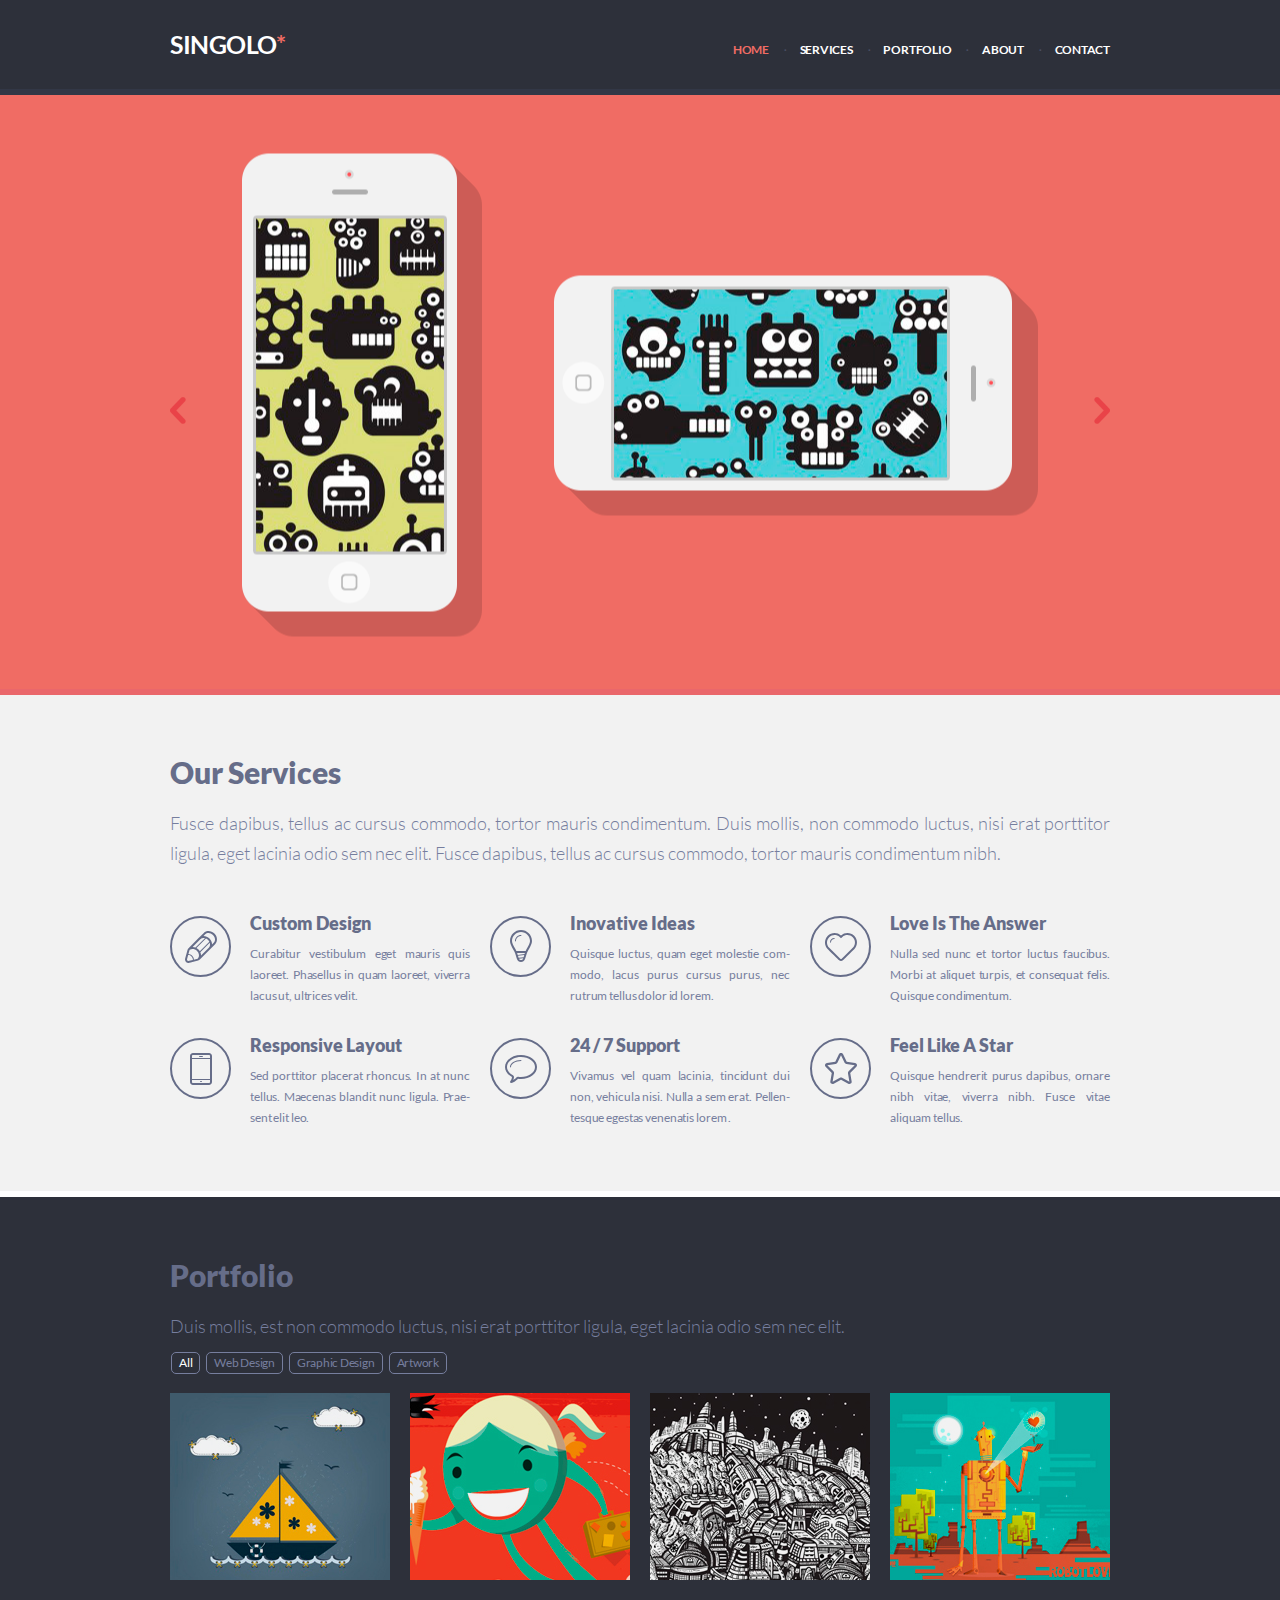
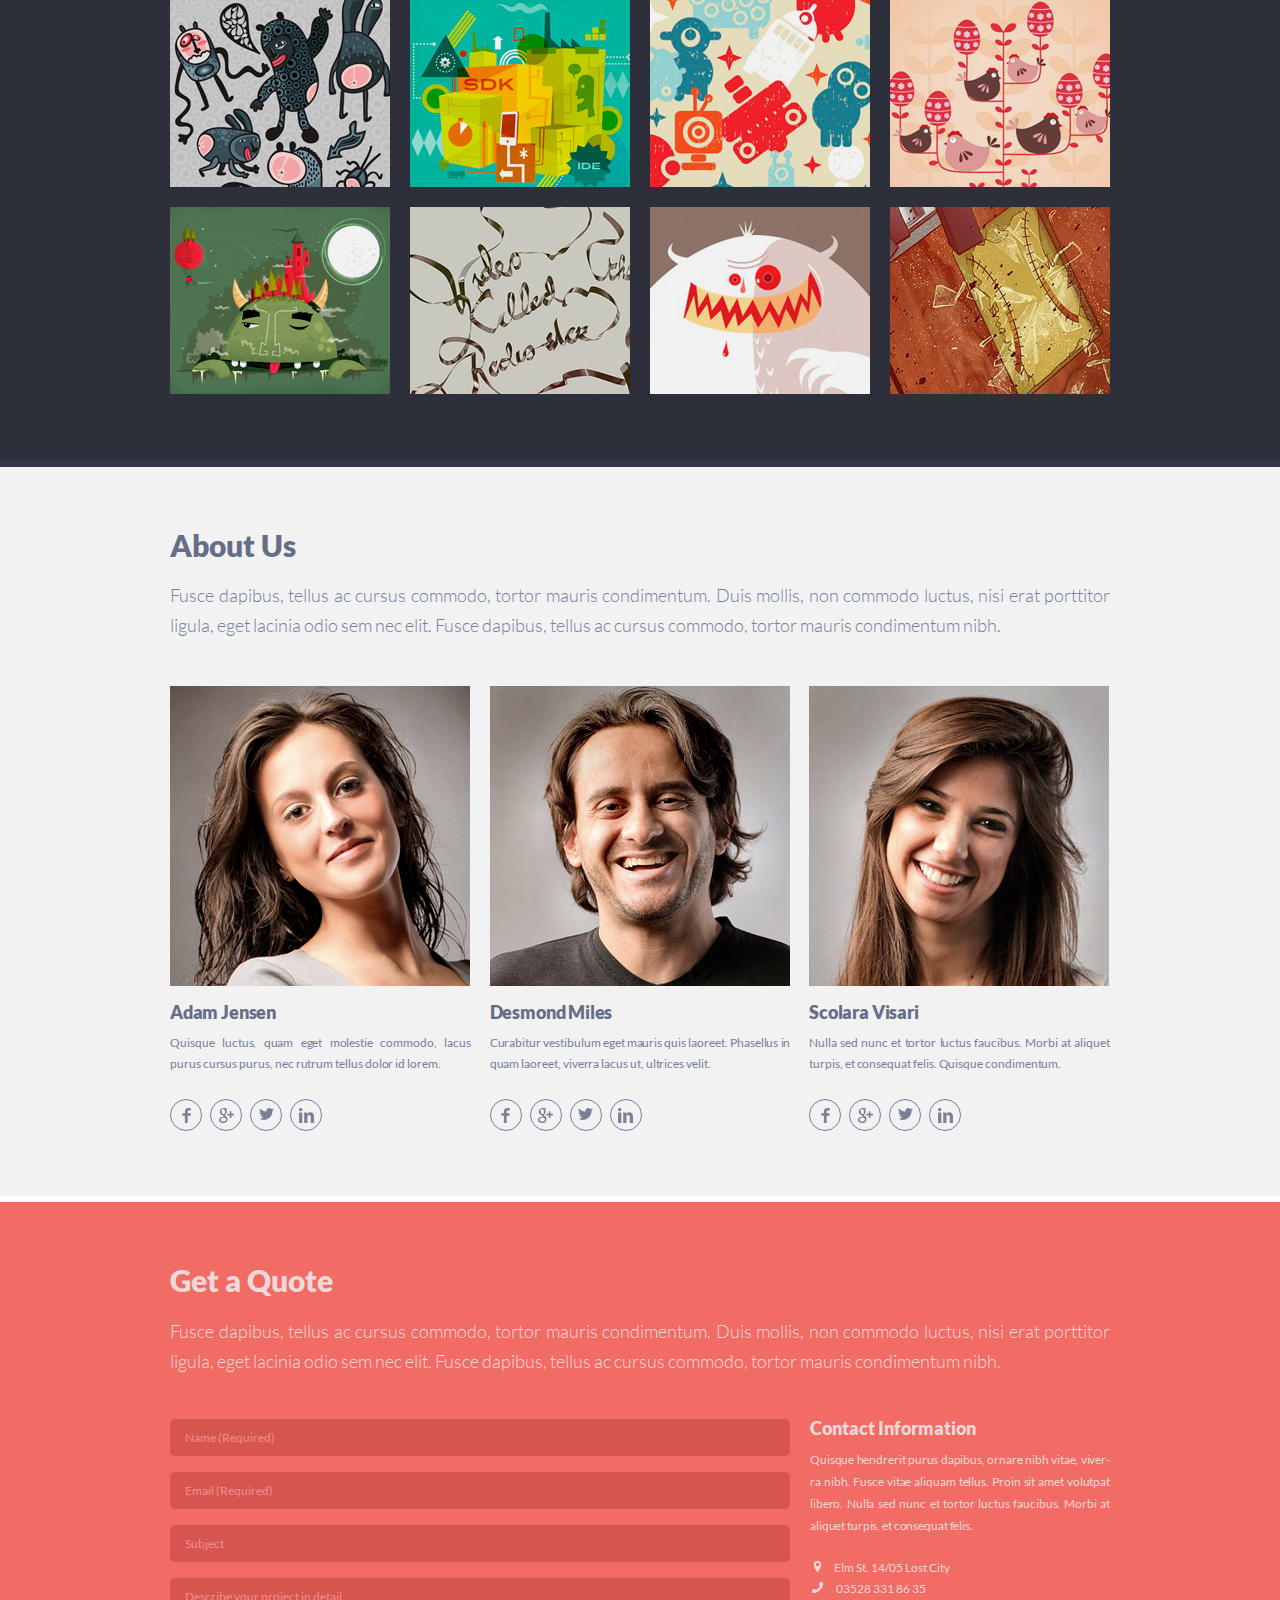
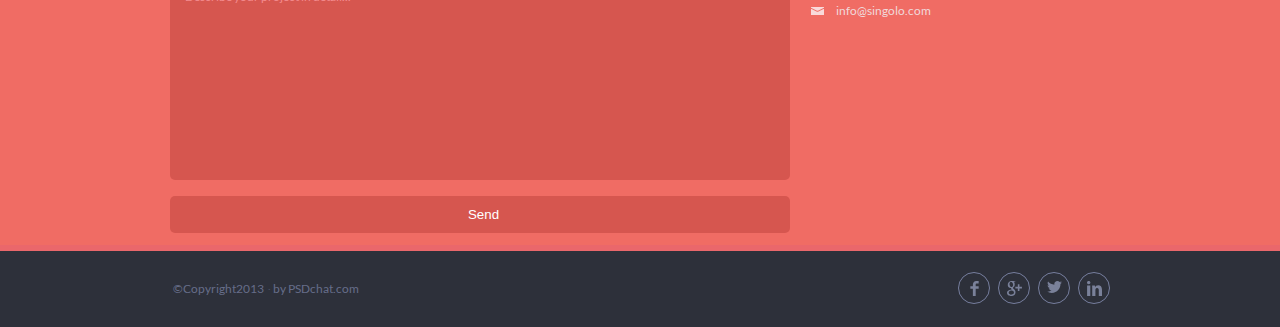
==== index.html @ adb9496b "feat:active phone screen" ====
<!DOCTYPE html>
<html lang="en">
<head>
    <meta charset="UTF-8">
    <meta name="viewport" content="width=device-width, initial-scale=1.0">
    <link rel="stylesheet" href="style.css">
    <title>Singolo</title>
</head>
<body>

    <!-- singolo1 -->

    <header class="header">
        <div class="wrapper header__wrapper">
            <h1 class="logo">
                singolo<span>*</span>
            </h1>
            <nav class="header__navigation">
                <ul class="navigation">
                    <li class="navigation__item active"><a href="#home">home</a></li>
                    <li class="navigation__item"><a href="#services">services</a></li>
                    <li class="navigation__item"><a href="#portfolio">portfolio</a></li>
                    <li class="navigation__item"><a href="#about">about</a></li>
                    <li class="navigation__item" ><a href="#contact">contact</a></li>
                </ul>
            </nav>
        </div>
    </header>
    <main class="main">
        
        <section class="slider background-1" id="home">
            <div class="wrapper-slider">
            <div class="carousel">
                <div class="items-container">
                  <div class="item active">
                    <div class="description slide-1">
                        <img class="project-image vertical-on" src="assets/image/slider/iPhone-vertical.png" alt="iphone-vertical">
                        <img class="project-image vertical-off" src="assets/image/slider/iPhone-vertical-off.png" alt="iphone-vertical-off">
                        <img class="project-image horizontal-on" src="assets/image/slider/iPhone-horizontal.png" alt="iphone-horizontal">
                        <img class="project-image horizontal-off" src="assets/image/slider/iPhone-horizontal-off.png" alt="iphone-horizontal-off">
                    </div>
                  </div>
                  
                  <div class="item">
                    <div class="description slide-2">
                        <img src="assets/image/slider-DOM/phone-vertical-left.png" alt="iphone-left">  
                        <img src="assets/image/slider-DOM/phone-vertical-central.png" alt="iphone-central">
                        <img src="assets/image/slider-DOM/phone-vertical-right.png" alt="iphone-right">
                    </div>
                  </div>
                  
                </div>
                
                <div class="control left">
                  <div class="arrow left">
                      <img src="assets/image/slider/left.png" alt="to-left">
                  </div>
                </div>
                <div class="control right">
                  <div class="arrow right">
                    <img src="assets/image/slider/right.png" alt="to-right">
                  </div>
                </div>
              </div>
            </div>

        </section>
        <section class="our-services" id="services">
            <div class="wrapper">
                <h2 class="our-services__title">Our Services</h2>
                <p class="our-services__text">
                    Fusce dapibus, tellus ac cursus commodo, tortor mauris condimentum. 
                    Duis mollis, non commodo luctus, nisi erat porttitor ligula, eget lacinia odio sem nec elit. 
                    Fusce dapibus, tellus ac cursus commodo, tortor mauris condimentum nibh.
                </p>
                <ul class="advantages">
                    <li class="advantages__item">
                        <div class="advantages__wrapper-inner">
                            <div class="advantages__image">
                                <img src="assets/image/advantages/pen.svg" alt="pen">
                            </div>
                            <div class="advantages__description">
                                <h4 class="advantages__subtitle">Custom Design</h4>
                                <p class="advantages__text">Curabitur vestibulum eget mauris quis laoreet. Phasellus in quam laoreet, viverra lacus ut, ultrices velit.</p>
                            </div>
                        </div>
                    </li>
                    <li class="advantages__item">
                        <div class="advantages__wrapper-inner">
                            <div class="advantages__image">
                                <img src="assets/image/advantages/lightbulb.svg" alt="lightbulb">
                            </div>
                            <div class="advantages__description">
                                <h4 class="advantages__subtitle">Inovative Ideas</h4>
                                <p class="advantages__text">Quisque luctus, quam eget molestie com-modo, lacus purus cursus purus, nec rutrum tellus dolor id lorem.</p>
                            </div>
                        </div>
                    </li>
                    <li class="advantages__item">
                        <div class="advantages__wrapper-inner">
                            <div class="advantages__image">
                                <img src="assets/image/advantages/heart.svg" alt="heart">
                            </div>
                            <div class="advantages__description">
                                <h4 class="advantages__subtitle">Love Is The Answer</h4>
                                <p class="advantages__text">Nulla sed nunc et tortor luctus faucibus. Morbi at aliquet turpis, et consequat felis. Quisque condimentum.</p>
                            </div>
                        </div>
                    </li>
                    <li class="advantages__item">
                        <div class="advantages__wrapper-inner">
                            <div class="advantages__image">
                                <img src="assets/image/advantages/phone.svg" alt="phone">
                            </div>
                            <div class="advantages__description">
                                <h4 class="advantages__subtitle">Responsive Layout</h4>
                                <p class="advantages__text">Sed porttitor placerat rhoncus. In at nunc tellus. Maecenas blandit nunc ligula. Prae-sent elit leo.</p>
                            </div>
                        </div>
                    </li>
                    <li class="advantages__item">
                        <div class="advantages__wrapper-inner">
                            <div class="advantages__image">
                                <img src="assets/image/advantages/support.svg" alt="support">
                            </div>
                            <div class="advantages__description">
                                <h4 class="advantages__subtitle">24 / 7 Support</h4>
                                <p class="advantages__text">Vivamus vel quam lacinia, tincidunt dui non, vehicula nisi. Nulla a sem erat. Pellen-tesque egestas venenatis lorem .</p>
                            </div>
                        </div>
                    </li>
                    <li class="advantages__item">
                        <div class="advantages__wrapper-inner">
                            <div class="advantages__image">
                                <img src="assets/image/advantages/star.svg" alt="star">
                            </div>
                            <div class="advantages__description">
                                <h4 class="advantages__subtitle">Feel Like A Star</h4>
                                <p class="advantages__text">Quisque hendrerit purus dapibus, ornare nibh vitae, viverra nibh. Fusce vitae aliquam tellus.</p>
                            </div>
                        </div>
                    </li>
                </ul>
            </div>
        </section>

<!-- singolo2 -->

        <section class="portfolio" id="portfolio">
            <div class="wrapper">
                <h2 class="portfolio__title">Portfolio</h2>
                <p class="portfolio__text">Duis mollis, est non commodo luctus, nisi erat porttitor ligula, eget lacinia odio sem nec elit.</p>
                <div class="portfolio__tags">
                    <button class="tag tag__selected">All</button>
                    <button class="tag tag__bordered">Web Design</button>
                    <button class="tag tag__bordered">Graphic Design</button>
                    <button class="tag tag__bordered">Artwork</button>
                </div>
                <ul class="portfolio__list 1">
                    <li class="portfolio__item">
                        <img src="assets/image/portfolio/picture-1.jpg" alt="portfolio-picture-1">
                    </li>
                    <li class="portfolio__item">
                        <img src="assets/image/portfolio/picture-2.jpg" alt="portfolio-picture-2">
                    </li>
                    <li class="portfolio__item">
                        <img src="assets/image/portfolio/picture-3.jpg" alt="portfolio-picture-3">
                    </li>
                    <li class="portfolio__item">
                        <img src="assets/image/portfolio/picture-4.jpg" alt="portfolio-picture-4">
                    </li>
                    <li class="portfolio__item">
                        <img src="assets/image/portfolio/picture-5.jpg" alt="portfolio-picture-5">
                    </li>
                    <li class="portfolio__item">
                        <img src="assets/image/portfolio/picture-6.jpg" alt="portfolio-picture-6">
                    </li>
                    <li class="portfolio__item">
                        <img src="assets/image/portfolio/picture-7.jpg" alt="portfolio-picture-7">
                    </li>
                    <li class="portfolio__item">
                        <img src="assets/image/portfolio/picture-8.jpg" alt="portfolio-picture-8">
                    </li>
                    <li class="portfolio__item">
                        <img src="assets/image/portfolio/picture-9.jpg" alt="portfolio-picture-9">
                    </li>
                    <li class="portfolio__item">
                        <img src="assets/image/portfolio/picture-10.jpg" alt="portfolio-picture-10">
                    </li>
                    <li class="portfolio__item">
                        <img src="assets/image/portfolio/picture-11.jpg" alt="portfolio-picture-11">
                    </li>
                    <li class="portfolio__item">
                        <img src="assets/image/portfolio/picture-12.jpg" alt="portfolio-picture-12">
                    </li>
                </ul>
            </div>
        </section>
        <section class="about-us" id="about">
            <div class="wrapper">
                <h2 class="about-us__title">About Us</h2>
                <p class="about-us__text">
                    Fusce dapibus, tellus ac cursus commodo, tortor mauris condimentum. 
                    Duis mollis, non commodo luctus, nisi erat porttitor ligula, eget lacinia odio sem nec elit. 
                    Fusce dapibus, tellus ac cursus commodo, tortor mauris condimentum nibh.
                </p>
                <ul class="employee-list">
                    <li class="employee">
                        <img src="assets/image/about-us/team-1.jpg" alt="employee-avatar">
                        <h4 class="employee__name">Adam Jensen</h4>
                        <p class="employee__description">Quisque luctus, quam eget molestie commodo, lacus purus cursus purus, nec rutrum tellus dolor id lorem.</p>
                        <div class="employee__link">
                            <div class="circle">
                                <a href="https://www.facebook.com/" class="link" target="_blank">
                                    <img src="assets/image/about-us/facebook.svg" alt="facebook">
                                </a>
                            </div>
                            <div class="circle">
                                <a href="https://accounts.google.com/" class="link" target="blank">
                                    <img src="assets/image/about-us/google-plus.svg" alt="google">
                                </a>
                            </div>
                            <div class="circle">
                                <a href="https://twitter.com/" class="link" target="_blank">
                                    <img src="assets/image/about-us/twitter.svg" alt="twitter">
                                </a>
                            </div>
                            <div class="circle">
                                <a href="https://ru.linkedin.com/" class="link" target="_blank">
                                    <img src="assets/image/about-us/linkedin.svg" alt="linkedin">
                                </a>
                            </div>
                        </div>
                    </li>
                    <li class="employee">
                        <img src="assets/image/about-us/team-2.jpg" alt="employee-avatar">
                        <h4 class="employee__name">Desmond Miles</h4>
                        <p class="employee__description">Curabitur vestibulum eget mauris quis laoreet. Phasellus in quam laoreet, viverra lacus ut, ultrices velit.</p>
                        <div class="employee__link">
                            <div class="circle">
                                <a href="https://www.facebook.com/" class="link" target="_blank">
                                    <img src="assets/image/about-us/facebook.svg" alt="facebook">
                                </a>
                            </div>
                            <div class="circle">
                                <a href="https://accounts.google.com/" class="link" target="blank">
                                    <img src="assets/image/about-us/google-plus.svg" alt="google">
                                </a>
                            </div>
                            <div class="circle">
                                <a href="https://twitter.com/" class="link" target="_blank">
                                    <img src="assets/image/about-us/twitter.svg" alt="twitter">
                                </a>
                            </div>
                            <div class="circle">
                                <a href="https://ru.linkedin.com/" class="link" target="_blank">
                                    <img src="assets/image/about-us/linkedin.svg" alt="linkedin">
                                </a>
                            </div>
                        </div>
                    </li>
                    <li class="employee">
                        <img src="assets/image/about-us/team-3.jpg" alt="employee-avatar">
                        <h4 class="employee__name">Scolara Visari</h4>
                        <p class="employee__description">Nulla sed nunc et tortor luctus faucibus. Morbi at aliquet turpis, et consequat felis. Quisque condimentum.</p>
                        <div class="employee__link">
                            <div class="circle">
                                <a href="https://www.facebook.com/" class="link" target="_blank">
                                    <img src="assets/image/about-us/facebook.svg" alt="facebook">
                                </a>
                            </div>
                            <div class="circle">
                                <a href="https://accounts.google.com/" class="link" target="blank">
                                    <img src="assets/image/about-us/google-plus.svg" alt="google">
                                </a>
                            </div>
                            <div class="circle">
                                <a href="https://twitter.com/" class="link" target="_blank">
                                    <img src="assets/image/about-us/twitter.svg" alt="twitter">
                                </a>
                            </div>
                            <div class="circle">
                                <a href="https://ru.linkedin.com/" class="link" target="_blank">
                                    <img src="assets/image/about-us/linkedin.svg" alt="linkedin">
                                </a>
                            </div>
                        </div>
                    </li>
                </ul>
            </div>
        </section>

        <!-- singolo3 -->
        
        <section class="contact" id="contact">
            <div class="wrapper">
                <h2 class="contact__title">Get a Quote</h2>
                <p class="contact__text">
                    Fusce dapibus, tellus ac cursus commodo, tortor mauris condimentum. 
                    Duis mollis, non commodo luctus, nisi erat porttitor ligula, eget lacinia odio sem nec elit. 
                    Fusce dapibus, tellus ac cursus commodo, tortor mauris condimentum nibh.
                </p>
                <div class="wrapper__inner">
                    <div class="form">
                        <form action method="POST">
                            <div class="form__group">
                                <input type="text" name="name" placeholder="Name (Required)" required>
                            </div>
                            <div class="form__group">
                                <input type="email" name="emai" placeholder="Email (Required)" required>
                            </div>
                            <div class="form__group">
                                <input type="text" name="text" placeholder="Subject">
                            </div>
                            <div class="form__group-fields">
                                <textarea class="field" name="" id="" cols="60" rows="12" placeholder="Describe your project in detail..."></textarea>
                            </div>
                            <div class="form__group">
                                <input type="submit" class="button" value="Send">
                            </div>
                        </form>
                    </div>
                    <div class="information">
                        <h4 class="information__title">Contact Information</h4>
                        <p class="information__text">
                            Quisque hendrerit purus dapibus, ornare nibh vitae, viver-ra nibh. Fusce vitae aliquam tellus. 
                            Proin sit amet volutpat libero. Nulla sed nunc et tortor luctus faucibus. 
                            Morbi at aliquet turpis, et consequat felis. 
                        </p>
                        <div class="information__address">
                            <div class="container">
                                <img src="assets/image/contact/location.png" alt="address">
                            </div>
                            <span>Elm St. 14/05 Lost City</span>
                        </div>
                        <div class="information__phone">
                            <div class="container">
                                <img src="assets/image/contact/phone.png" alt="phone number">
                            </div>
                            <a href="tel: 03528 331 86 35" class="tel">03528 331 86 35</a>
                        </div>
                        <div class="information__email">
                            <div class="container">
                                <img src="assets/image/contact/mail.png" alt="email">
                            </div>
                            <a href="mailto: info@singolo.com" class="mail">info@singolo.com</a>
                        </div>
                    </div>
                </div>
            </div>
        </section>

    </main>

    <footer class="footer">
        <div class="wrapper">
            <div class="footer__wrapper">
                <div class="footer__text">
                    <p>©Copyright2013 <span class="resource">by PSDchat.com</span></p>
                </div>
                <div class="footer__link">
                    <div class="circle">
                        <a href="https://www.facebook.com/" class="link" target="_blank">
                            <img src="assets/image/about-us/facebook.svg" alt="facebook">
                        </a>
                    </div>
                    <div class="circle">
                        <a href="https://accounts.google.com/" class="link" target="blank">
                            <img src="assets/image/about-us/google-plus.svg" alt="google">
                        </a>
                    </div>
                    <div class="circle">
                        <a href="https://twitter.com/" class="link" target="_blank">
                            <img src="assets/image/about-us/twitter.svg" alt="twitter">
                        </a>
                    </div>
                    <div class="circle">
                        <a href="https://ru.linkedin.com/" class="link" target="_blank">
                            <img src="assets/image/about-us/linkedin.svg" alt="linkedin">
                        </a>
                    </div>
                </div>
            </div>
        </div>
    </footer>
<script src="script.js"></script>
</body>
</html>
---- style.css ----
/* fonts */
@font-face {
    font-family: "Lato";
    font-style: normal;
    font-weight: 400;
    src: url("assets/font/regular/lato-v16-latin-regular.woff2") format("woff2");
    src: url("assets/font/regular/lato-v16-latin-regular.woff") format("woff");
}

@font-face {
    font-family: "Lato";
    font-style: normal;
    font-weight: 300;
    src: url("assets/font/light/lato-v16-latin-300.woff") format("woff");
    src: url("assets/font/light/lato-v16-latin-300.woff2") format("woff2");
}

@font-face {
    font-family: "Lato";
    font-style: normal;
    font-weight: 700;
    src: url("assets/font/bold/lato-v16-latin-700.woff") format("woff");
    src: url("assets/font/bold/lato-v16-latin-700.woff2") format("woff2");
}

@font-face {
    font-family: "Lato";
    font-style: normal;
    font-weight: 900;
    src: url("assets/font/black/lato-v16-latin-900.woff") format("woff");
    src: url("assets/font/black/lato-v16-latin-900.woff2") format("woff2");
}

/* common properties */

body {
    margin: 0px;
    padding: 0px;
    box-sizing: border-box;
}

.wrapper {
    margin: 0 auto;
    max-width: 940px;
    padding-left: 40px;
    padding-right: 40px;
}

.main {
    margin-top: 95.4px;
}

/* singolo1 */

/* header */

.header {
    background-color: #2d303a;
    padding-top: 29px;
    padding-bottom: 30px;
    border-bottom: 6px solid #323746;
    position: fixed;
    top: 0px;
    width: 100%;
    z-index: 1;
}

.header__wrapper {
    display: flex;
    flex-wrap: wrap;
    align-items: baseline;
    justify-content: space-between;
}

.logo {
    font-size: 25px;
    font-family: "Lato", "Arial", sans-serif;
    color: #ffffff;
    text-transform: uppercase;
    margin: 0px;
    font-weight: bold;
    letter-spacing: -0.02em;
}

.logo span {
    color: #f06c64;
}

.navigation {
    display: flex;
    flex-wrap: wrap;
    align-items: flex-end;
    margin: 0px;
}

.navigation__item  {
    font-family: "Lato", "Arial", sans-serif;
    font-size: 12px;
    font-weight: bold;
    text-transform: uppercase;
    list-style: none;
    vertical-align: bottom;
    padding-left: 28px;
    letter-spacing: -0.02em;
    line-height: 15px;
}

.navigation__item a {
    text-decoration: none;
    color: #ffffff;
}

.navigation__item:not(:first-of-type)::before {
    content: ".";
    position: relative;
    bottom: 3px;
    left: -13px;
    color: #494e62;
}

.navigation__item a:hover {
    color: #f06c64;
    cursor: pointer;
}

.active a {
    color: #f06c64; 
}

.image-vertical,
.image-horizontal {
    display: inline-block;
}

/* main */

/* slider */
.slider {
    height: 594px;
    border-bottom: 6px solid #ea676b;
}

.background-1 {
    background-color: #f06c64;  
}

.background-2 {
    background-color: #648BF0;
}

.wrapper-slider {
    position: relative;
    width: 940px;
    margin-left: 40px;
    margin-right: 40px;
    margin: auto;
}

.vertical-on,
.horizontal-on {
    display: block;
}

.vertical-off,
.horizontal-off {
    display: none;
}

.carousel {
    position: absolute;
    top: 50%;
    left: 50%;
    width: 100%;
    text-align: center;
    transform: translate(-50%, -50%);
    margin-top: 300px;
  }
  
  .items-container {
    position: relative;
    width: 100%;
    overflow: hidden;
  }
  
  .item {
    display: none;
    position: relative;
    animation: 0.5s ease-in-out;
    margin: 0 auto;
  }
  
  .active,
  .next {
    display: block;
  }
  
  .next {
    position: absolute;
    top: 0;
    width: 100%;
  }
  
  .description {
    font-size: 32px;
    display: flex;
    align-items: center;
    height: 513px;
  }

.slide-1 {
    justify-content: space-evenly;
}

.slide-2 {
      justify-content: center;
  }

.slide-2 img:nth-of-type(2) {
    margin-left: -20px;
}

.slide-2 img:last-of-type {
    margin-left: -30px;
}
  
  .control {
    position: absolute;
    top: 0;
    bottom: 0;
    cursor: pointer;
  }
  
  .control.left {
    left: 0;
    right: auto;
  }
  
  .control.right {
    right: 0;
    left: auto;
  }
  
  .arrow {
    display: inline-block;
    position: absolute;
    top: 50%;
    transform: translateY(-50%);
    font-size: 84px;
  }
  
  .arrow.right {
    right: 50%;
  }
  
  .to-left {
    animation-name: left;
  }
  
  .from-right {
    animation-name: right;
  }
  
  .to-right {
    animation-name: right;
    animation-direction: reverse;
  }
  
  .from-left {
    animation-name: left;
    animation-direction: reverse;
  }
  
  @keyframes left {
    from {
      left: 0;
    }
    to {
      left: -100%;
    }
  }
  
  @keyframes right {
    from {
      left: 100%;
    }
    to {
      left: 0;
    }
  }

/* our-services */
.our-services {
    padding-top: 57px;
    padding-bottom: 20px;
    background-color: #f2f2f2;
    border-bottom: 6px solid #ffffff;
}

.our-services__title {
    font-family: "Lato", "Arial", sans-serif;
    font-size: 30px;
    font-weight: 900;
    color: #666d89; 
    text-align: start;
    margin: 0px;
    line-height: 40px;
    letter-spacing: -0.007em;
}

.our-services__text {
    font-family: "Lato", "Arial", sans-serif;
    font-size: 18px;
    font-weight: lighter;
    line-height: 30px;
    color: #767e9e;
    margin-top: 16px;
    text-align: justify;
}

.advantages {
    display: flex;
    flex-wrap: wrap;
    justify-content: space-between;
    align-items: center;
    padding: 0px;
    padding-top: 25px;
}

.advantages__item {
    width: 300px;
    list-style: none;
}

.advantages__wrapper-inner {
    display: flex;
    flex-wrap: wrap;
    align-items: flex-start;
    justify-content: space-between;
}

.advantages__description {
    width: 220px;
}

.advantages__subtitle,
.advantages__text {
    margin: 0px;
}

.advantages__subtitle {
    font-family: "Lato", "Arial", sans-serif;
    font-size: 18px;
    font-weight: 900;
    line-height: 25px;
    color: #666d89;
}

.advantages__text {
    font-family: "Lato", "Arial", sans-serif;
    font-size: 12px;
    font-weight: normal;
    line-height: 21px;
    color: #767e9e;
    padding-top: 7px;
    padding-bottom: 27px;
    letter-spacing: -0.01em;
    text-align: justify;
}

.advantages__image {
    padding-top: 5px;
}

/* singolo2 */

/* portfolio */

.portfolio {
    background-color: #2d303a;
    border-bottom: 6px solid #323746;
    padding-top: 60px;
    padding-bottom: 37px;
}

.portfolio__title {
    font-family: "Lato", "Arial", sans-serif;
    font-weight: 900;
    font-size: 30px;
    color: #666d89;
    text-align: left;
    margin: 0px;
}

.portfolio__text {
    font-family: "Lato", "Arial", sans-serif;
    font-size: 18px;
    font-weight: lighter;
    color: #767e9e;
    text-align: left;
    margin: 0px;
    padding-top: 22px;
    padding-bottom: 15px;
}

.tag {
    font-family: "Lato", "Arial", sans-serif;
    background-color: transparent;
    letter-spacing: -0.02em;
    font-size: 12px;
    font-weight: normal;
    color: #767e9e;
    border: 1px solid #767e9e;
    padding-left: 7px;
    padding-right: 7px;
    padding-bottom: 3px;
    padding-top: 2px;    
    border-radius: 5px;
    margin-right: 5px;
    margin-left: 1px;
}

.tag__selected {
    color: #ffffff;
}

.tag__bordered {
    border: 1px solid #767e9e;
}

.tag:hover {
    color: #ffffff;
    border-color: #ffffff;
    cursor: pointer;
}

.portfolio__list {
    display: flex;
    flex-wrap: wrap;
    justify-content: space-between;
    align-items: center;
    list-style: none;
    padding: 0px;
    max-height: 621px;
    overflow: hidden;
    margin-top: 13px;
}

.portfolio__item {
    padding-top: 6px;
    padding-bottom: 10px;
}

.portfolio__item img {
    filter: brightness(0.95);
}

.portfolio__tags {
    display: flex;
}

/* для переключения рамки */

.border {
    padding: 0px;
    margin: 0px;
    height: 187px; 
    border: 5px solid #F06C64;
}

/* переключение табов */

.activeTag {
    color: #ffffff;
}

/* about-us */

.about-us {
    background-color: #f2f2f2;
    border-bottom: 6px solid #ffffff;
    padding-top: 60px;
    padding-bottom: 45px;
}

.about-us__title {
    font-family: "Lato", "Arial", sans-serif;
    font-weight: 900;
    font-size: 30px;
    text-align: left;
    color: #666d89;
    margin: 0px;
}

.about-us__text {
    font-family: "Lato", "Arial", sans-serif;
    font-weight: lighter;
    font-size: 18px;
    line-height: 30px;
    text-align: left;
    color: #767e9e;
    margin: 0px;
    padding-top: 17px;
    padding-bottom: 30px;
    text-align: justify;
    overflow: hidden;
}

.employee-list {
    display: flex;
    flex-wrap: wrap;
    justify-content: space-between;
    list-style: none;
    padding: 0px;
}

.employee {
    width: 32%;
}

.employee img {
    filter: brightness(0.9);
    filter: grayscale(20%);
}

.employee__link {
    padding-top: 25px;
}

.employee__name {
    font-family: "Lato", "Arial", sans-serif;
    font-size: 18px;
    font-weight: 900;
    text-align: left;
    color: #666d89;
    margin: 0px;
    padding-top: 11px;
    padding-bottom: 9px;
    letter-spacing: -0.01em;
    white-space: nowrap;
    overflow: hidden;
    text-overflow: ellipsis;
}

.employee__description {
    font-family: "Lato", "Arial", sans-serif;
    font-size: 12px;
    line-height: 21px;
    font-weight: normal;
    text-align: justify;
    color: #767e9e;
    margin: 0px;
    letter-spacing: -0.005em;
}

.employee__link img {
    width: 15px;
    position: absolute;
    left: 25%;
    top: 25%;
}

.circle {
    border: solid 1px #767e9e;
    width: 30px;
    height: 30px;
    border-radius: 50%;
    display: inline-block;
    position: relative;
    margin-right: 5px;
    margin-top: 22px;
}

.circle:hover {
    background-color: #ffffff;
    cursor: pointer;
    opacity: 0.5;
    transition: .2s;
}

/* singolo3 */

/* contact */

.contact {
    background-color: #f06c64;    
    padding-top: 60px;
    padding-bottom: 5px;
    border-bottom: 6px solid #ea676b;
}

.contact__title {
    font-family: "Lato", "Arial", sans-serif;
    font-weight: 900;
    text-align: left;
    margin: 0px;
    color: #f0d8d9;
    font-size: 30px;
}

.contact__text {
    font-family: "Lato", "Arial", sans-serif;
    font-weight: lighter;
    font-size: 18px;
    line-height: 30px;
    margin: 0px;
    color: #f0d8d9;
    text-align: justify;
    padding-top: 18px;
    padding-bottom: 43px;
}

.wrapper__inner {
    display: flex;
    flex-wrap: wrap;
    justify-content: space-between;
}

.form,
.form__group {
    width: 620px;
}

input,
textarea {
    width: 597px;
    background-color: #d6564f;
    border-radius: 5px;

    resize: none;
    border: none;
    padding-top: 11px;
    padding-bottom: 11px;
    padding-left: 15px;
    padding-right: 8px;
}

input::-webkit-input-placeholder {
    font-size: 12px;
    font-family: "Lato", "Arial", sans-serif;
    font-weight: normal;
    color: #f48c8f;   
}

input::-moz-placeholder {
    font-size: 12px;
    font-family: "Lato", "Arial", sans-serif;
    font-weight: normal;
    color: #f48c8f;   
}

input:-moz-placeholder {
    font-size: 12px;
    font-family: "Lato", "Arial", sans-serif;
    font-weight: normal;
    color: #f48c8f;   
}

input:-ms-input-placeholder {
    font-size: 12px;
    font-family: "Lato", "Arial", sans-serif;
    font-weight: normal;
    color: #f48c8f;   
}

textarea::-webkit-input-placeholder {
    font-size: 12px;
    font-family: "Lato", "Arial", sans-serif;
    font-weight: normal;
    color: #f48c8f;   
}

input {
    margin-bottom: 16px;
}

.information {
    width: 300px;
    margin-top: 5px;
}

.information__title {
    font-family: "Lato", "Arial", sans-serif;
    font-size: 18px;
    font-weight: 900;
    color: #f0d8d9;
    text-align: left;
    margin: 0px;
    margin-top: -7px;
    margin-bottom: 5px;
}

.information__text,
.information__address,
.tel,
.mail {
    font-family: "Lato", "Arial", sans-serif;
    font-size: 12px;
    font-weight: normal;
    color: #f0d8d9;
    text-align: justify;
    margin: 0px;
    vertical-align: center;
    text-decoration: none;
}

.information__text {
    padding-top: 5px;
    padding-bottom: 23px;
    line-height: 22px;
    letter-spacing: -0.01em;
}

.information__phone {
    padding-top: 4px;
    padding-bottom: 4px;
}

.container {
    width: 15px;
    display: inline-block;
    text-align: center;
    margin-right: 7px;
}

.button {
    width: 620px;
    margin-top: 12px;
    margin-bottom: 7px;
    cursor: pointer;
}

.button:hover {
    background-color: #ffffff;
    color: #d6564f;
    transition: .5s;
}

input[value="Send"] {
    color:  #ffffff ;
}

/* footer */

.footer__text {
    padding-left: 3px;
    font-family: "Lato", "Arial", sans-serif;
    font-size: 12px;
    color: #666d89;
    font-weight: normal;
    line-height: 22px; 
}

.resource {
    padding-left: 4px;
}

.resource::before {
    content: ".";
    position: relative;
    bottom: 3px;
    left: -2px;
    color: #494e62;
}

.circle {
    border: solid 1px #767e9e;
    width: 30px;
    height: 30px;
    border-radius: 50%;
    display: inline-block;
    position: relative;
    margin-top: 0px;
}

.circle {
    margin-right: 4px;
}

.circle:last-child {
    margin-right: 0px;
}

.footer__link {
    padding-top: 2px;
}

.footer__link img {
    width: 15px;
    position: absolute;
    left: 25%;
    top: 25%;
}

.footer {
    padding-top: 15px;
    padding-bottom: 15px;
    background-color: #2d303a;
}

.footer__wrapper {
    display: flex;
    flex-wrap: wrap;
    justify-content: space-between;
    align-items: center;
}

.circle:hover {
    cursor: pointer;
    opacity: 0.5;
    background-color: #ffffff;
}

/* Ссылка-якори с отступом сверху. Устранение смещения из-за фиксированного блока */

.slider,
.our-services,
.portfolio,
.about-us,
.contact {
    border-top: 85px solid transparent;
	margin-top: -85px;
	-moz-background-clip: padding;
	-webkit-background-clip: padding-box;
    background-clip: padding-box; 
}
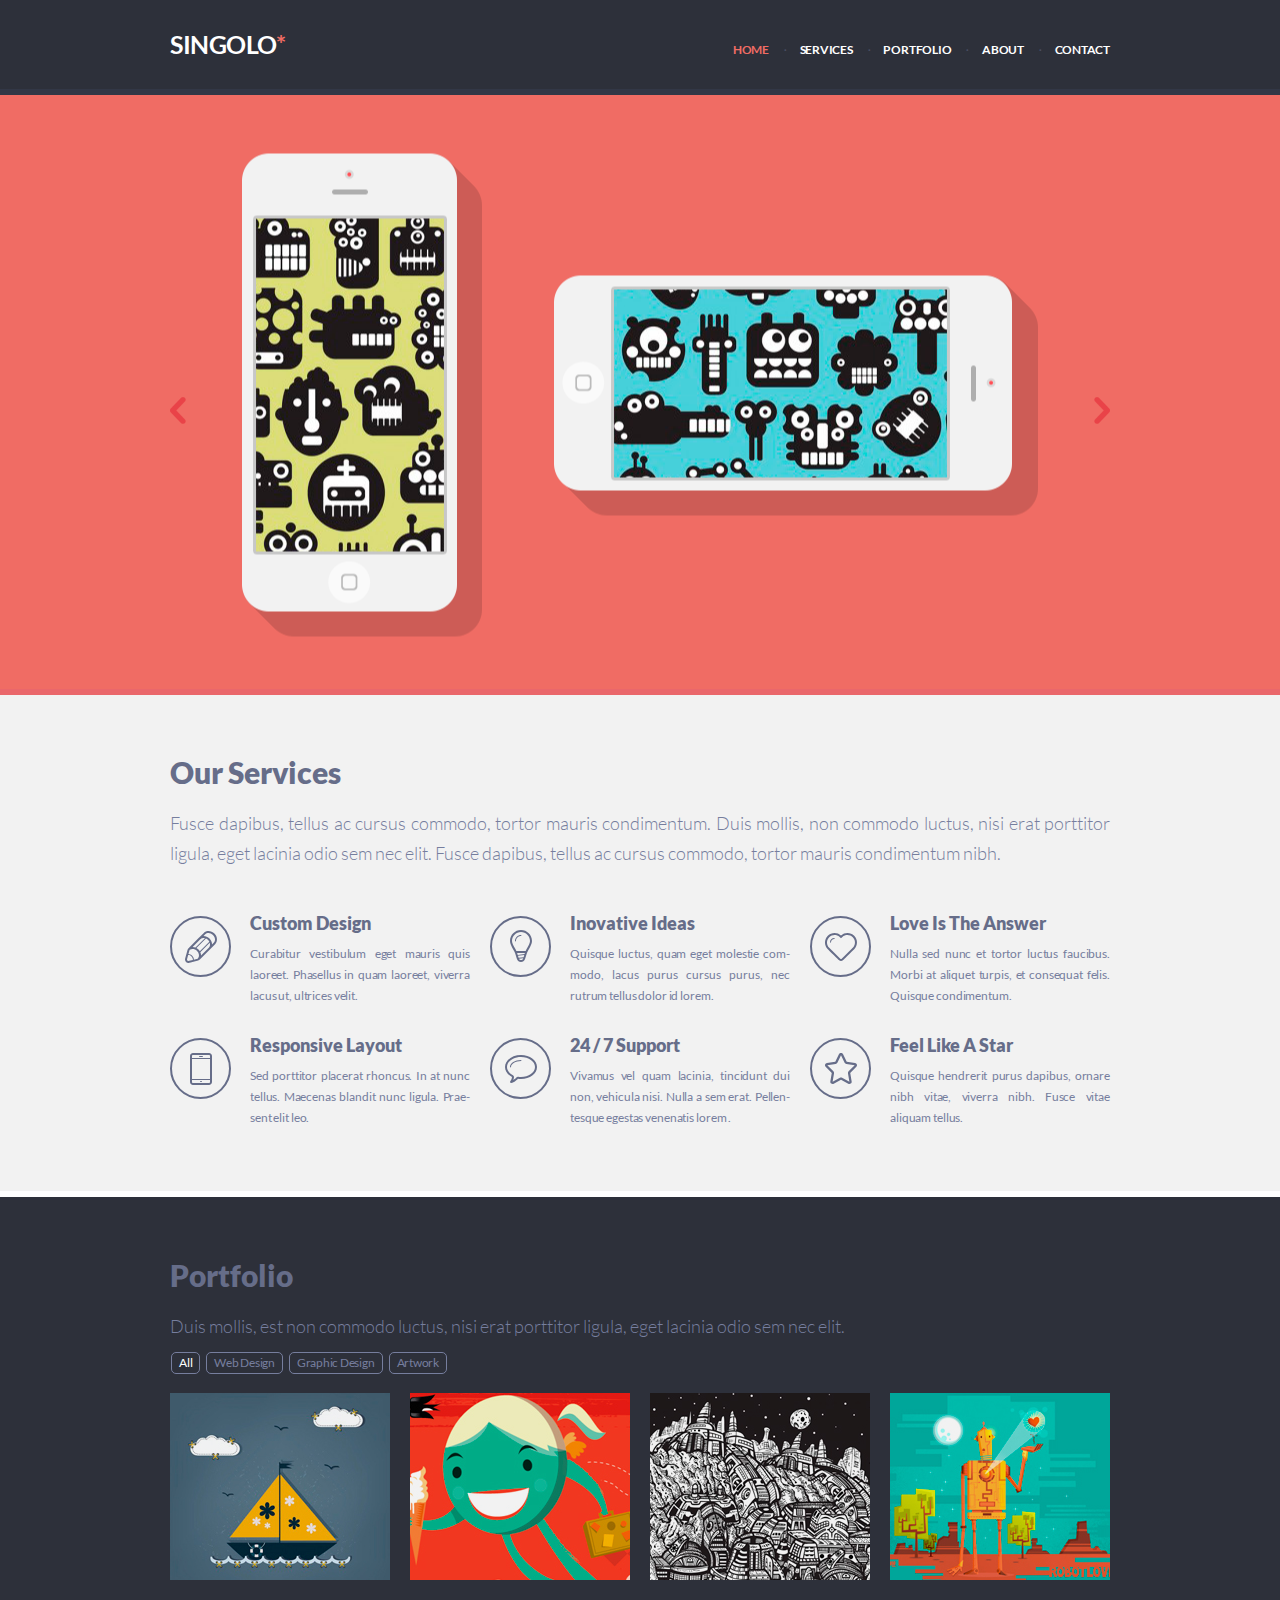
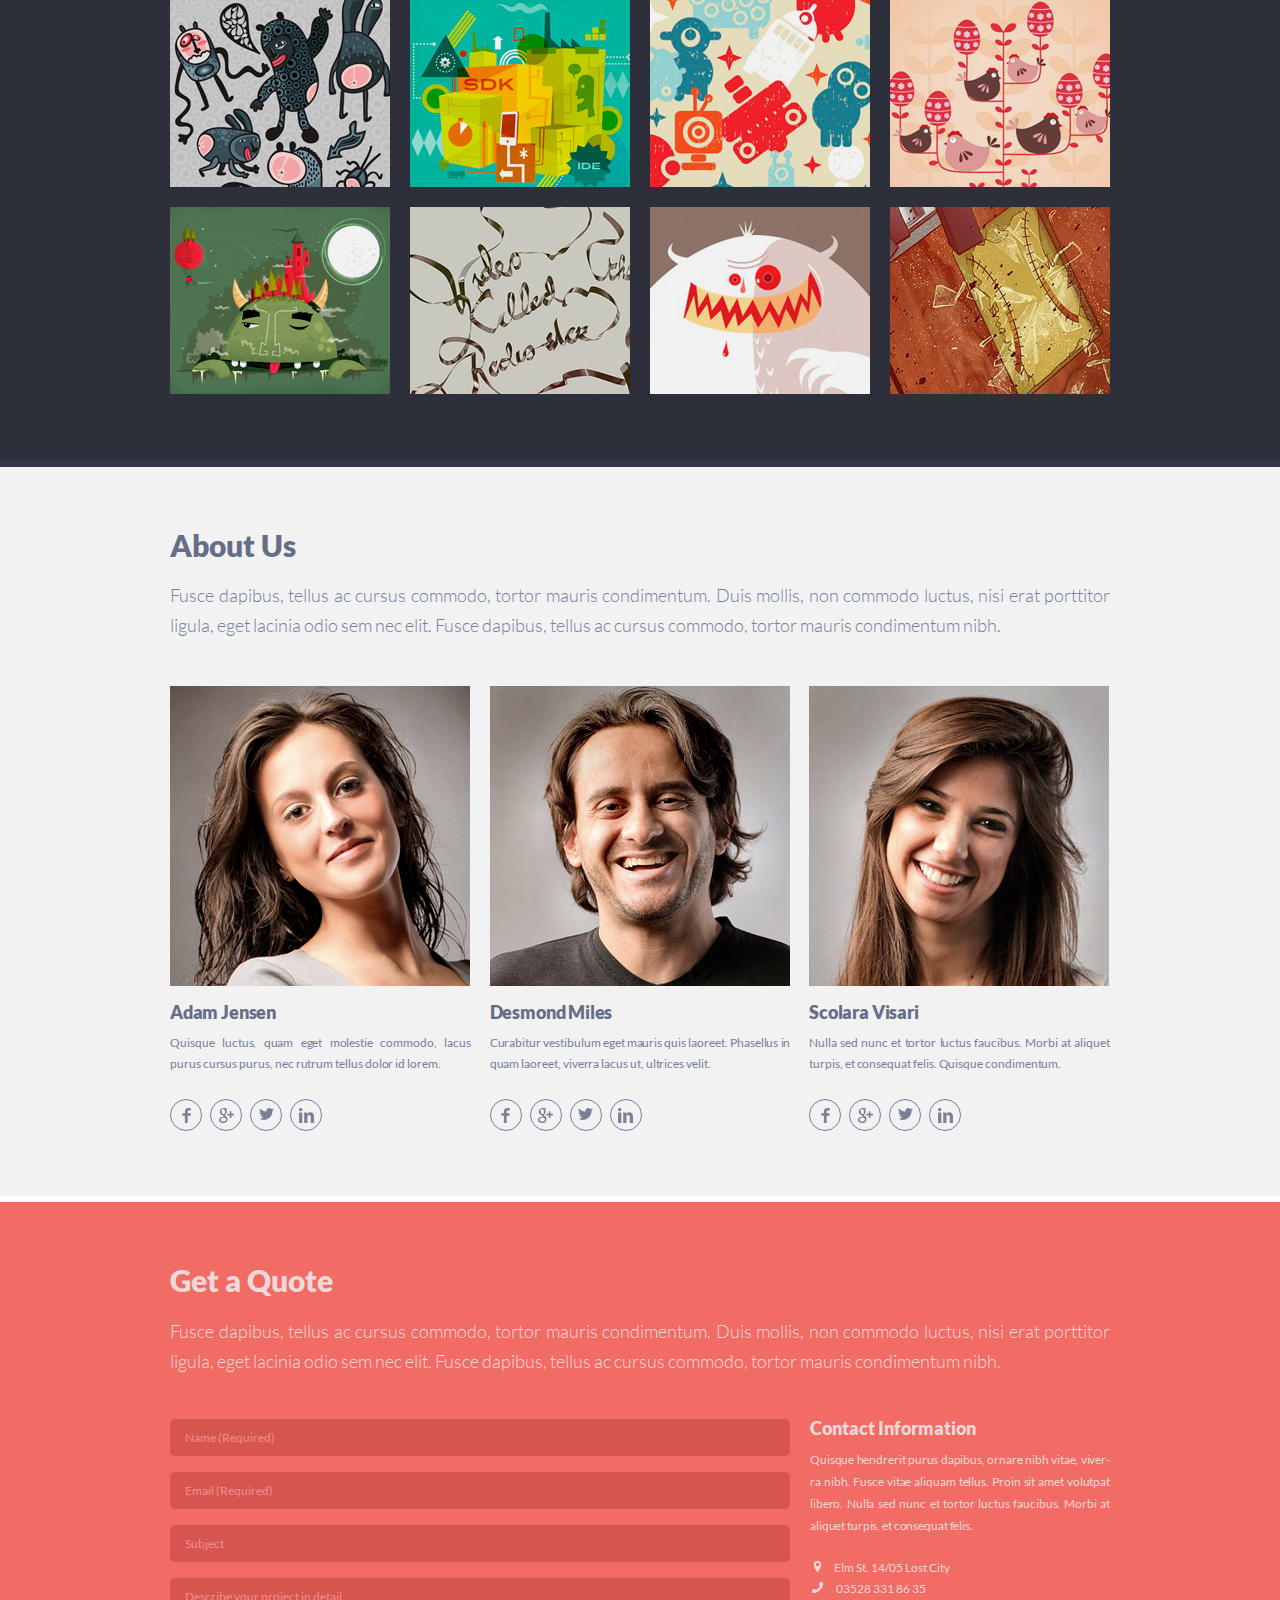
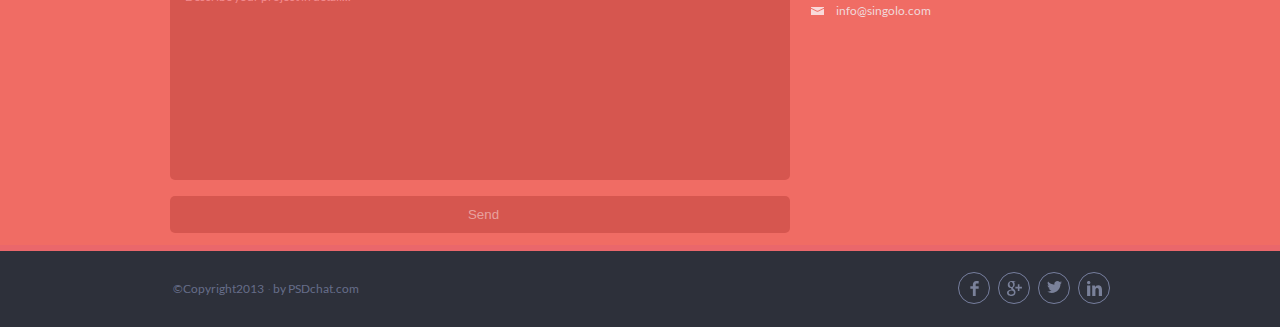
==== commit 3603db98: "feat: form - Get a quote" ====
--- a/index.html
+++ b/index.html
@@ -310,16 +310,26 @@
                                 <input type="email" name="emai" placeholder="Email (Required)" required>
                             </div>
                             <div class="form__group">
-                                <input type="text" name="text" placeholder="Subject">
+                                <input type="text" name="text" placeholder="Subject" class="subject">
                             </div>
                             <div class="form__group-fields">
-                                <textarea class="field" name="" id="" cols="60" rows="12" placeholder="Describe your project in detail..."></textarea>
+                                <textarea class="describe" name="" id="" cols="60" rows="12" placeholder="Describe your project in detail..."></textarea>
                             </div>
                             <div class="form__group">
-                                <input type="submit" class="button" value="Send">
+                                <input type="submit" id="send-form" class="button" value="Send">
                             </div>
                         </form>
                     </div>
+                    
+                    <div class="modal" id="modal-window">
+                        <div class="modal-content">
+                            <p class="modal-text">Письмо отправлено</p>
+                            <p class="subject-text">Без темы</p>
+                            <p class="describe-text">Без описания</p>
+                            <sapn class="close">ОК</sapn>
+                        </div>
+                    </div>
+
                     <div class="information">
                         <h4 class="information__title">Contact Information</h4>
                         <p class="information__text">
--- a/style.css
+++ b/style.css
@@ -736,7 +736,61 @@
 }
 
 input[value="Send"] {
-    color:  #ffffff ;
+    color:  #ffffff73 ;
+}
+
+/* модальное окно */
+
+.modal {
+    display: none;
+    align-items: center;
+    justify-content: center;
+    position: fixed;
+    z-index: 1;
+    left: 0;
+    top: 0;
+    width: 100%;
+    height: 100%;
+    overflow: auto;
+    background: rgba(0,0,0,.7);
+}
+
+.modal-content {
+    background-color: #fff;
+    display: flex;
+    justify-content: left;
+    align-items: center;
+    flex-wrap: wrap;
+    margin: 10% auto;
+    padding: 20px;
+    border: 2px solid #000;
+    width: 300px;
+}
+
+.modal-text,
+.subject-text,
+.describe-text {
+    margin: 0;
+    line-height: 35px;
+    color: #000;
+    width: 100%;
+    font-size: 20px;
+    font-weight: normal;
+    font-family: "Lato", "Arial", sans-serif;
+}
+
+.close {
+    color: #000000;
+    font-size: 15px;
+    font-weight: bold;
+    font-family: "Lato", "Arial", sans-serif;
+    font-weight: lighter;
+    line-height: 40px;
+}
+
+.close:hover {
+    cursor: pointer;
+    color: #d6564f;
 }
 
 /* footer */
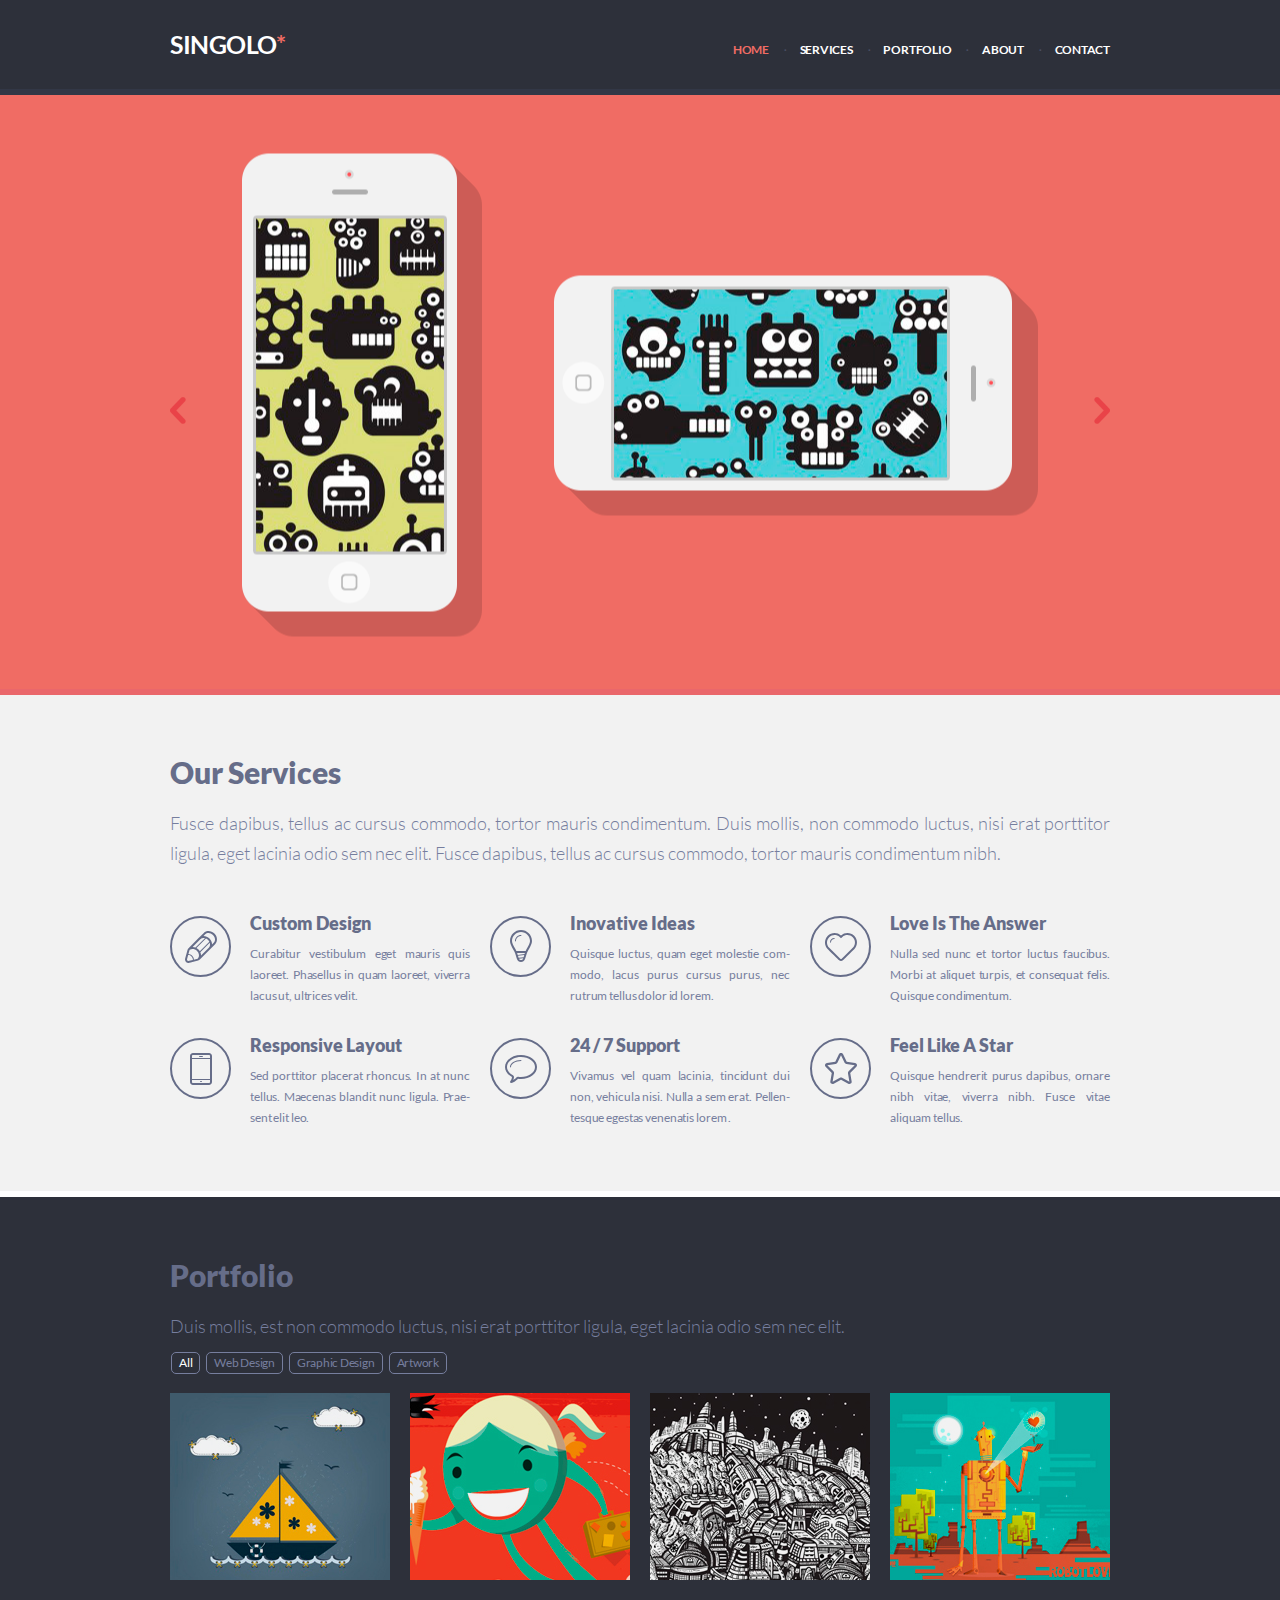
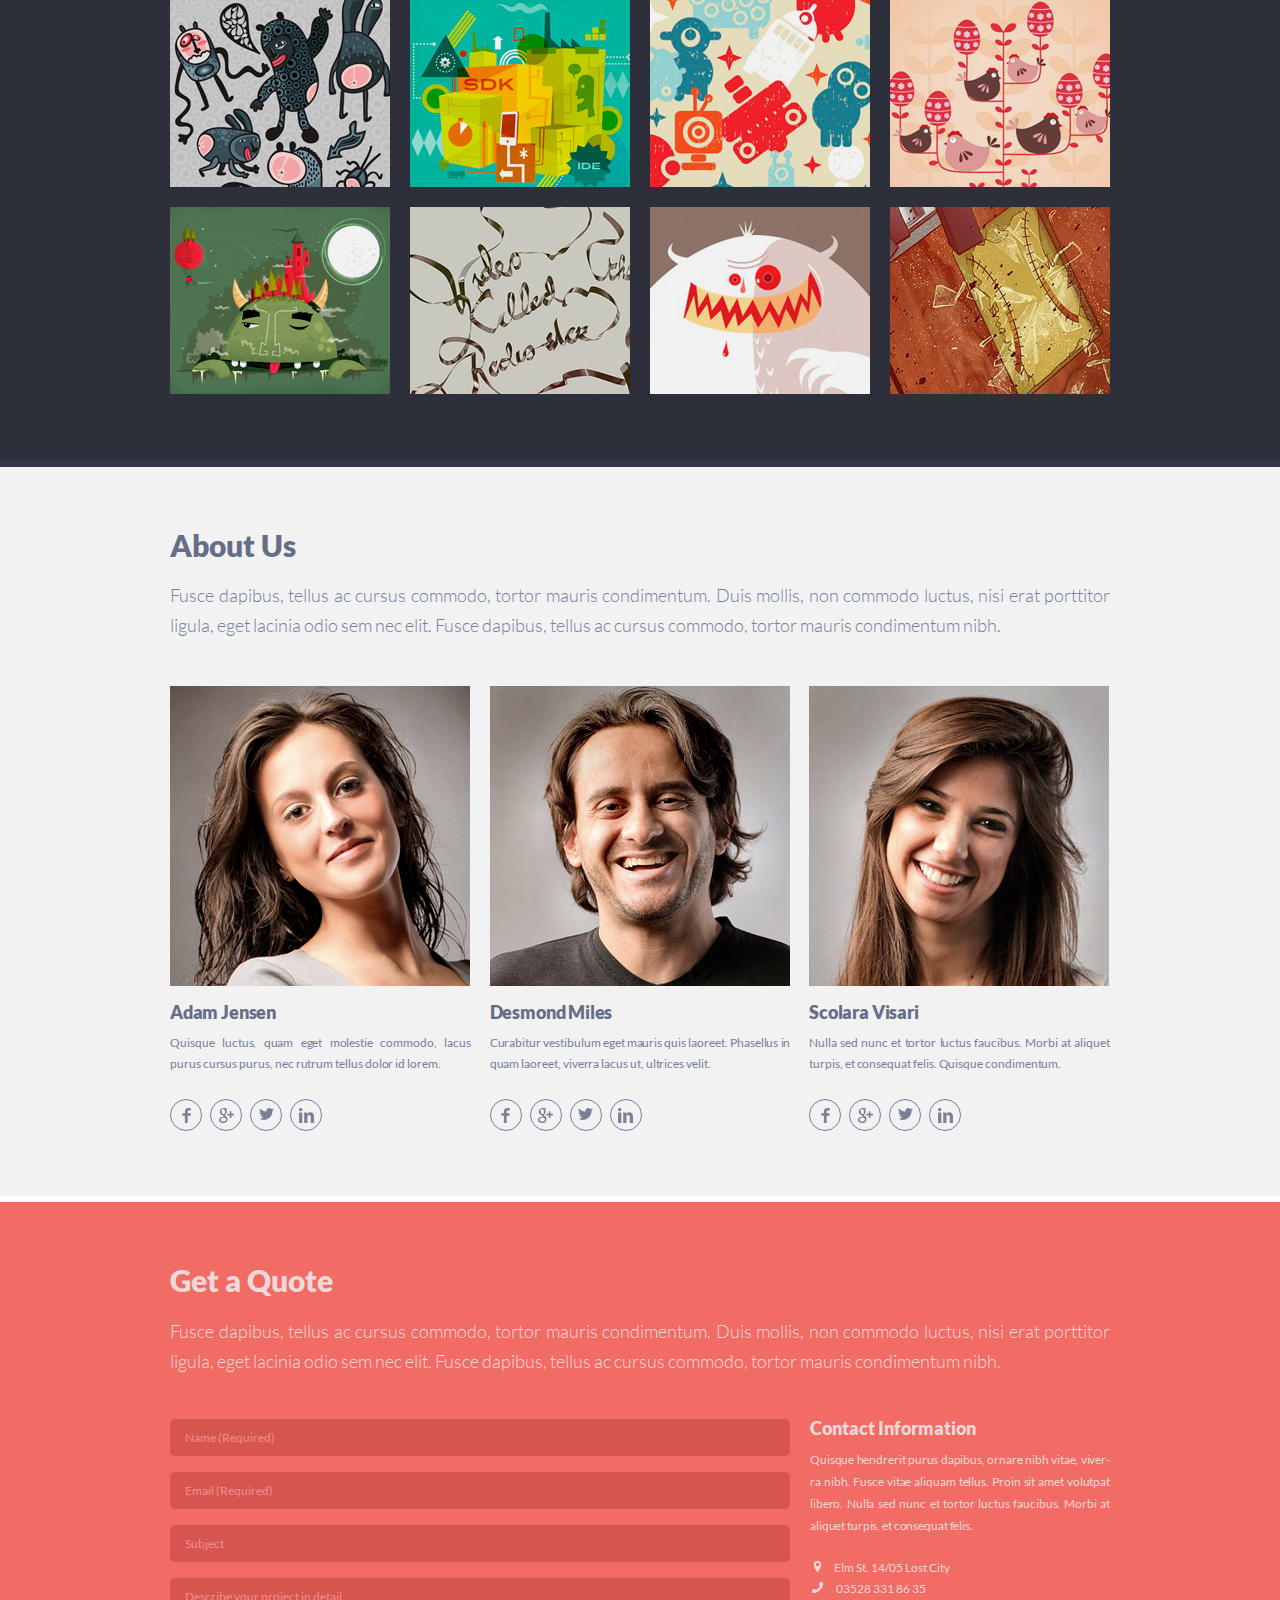
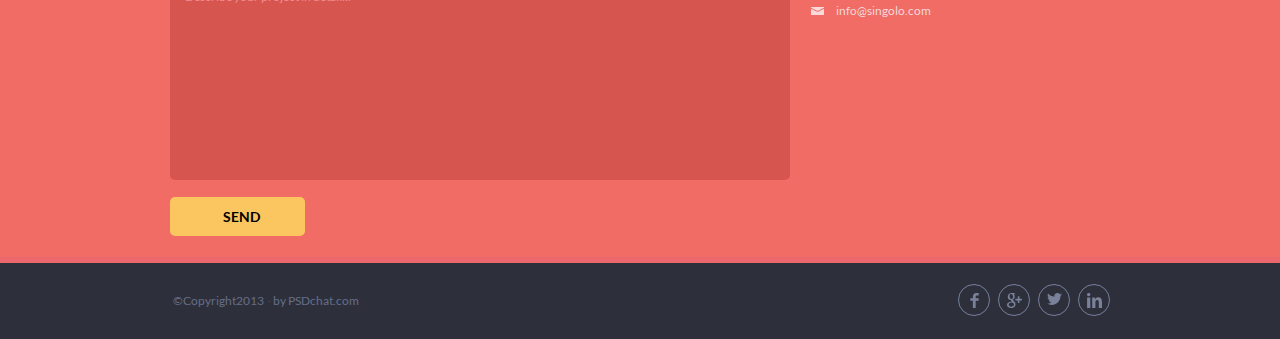
==== commit 70c86819: "feat: size screen for tablet 768 px" ====
--- a/index.html
+++ b/index.html
@@ -51,16 +51,19 @@
                   
                 </div>
                 
-                <div class="control left">
-                  <div class="arrow left">
-                      <img src="assets/image/slider/left.png" alt="to-left">
-                  </div>
-                </div>
-                <div class="control right">
-                  <div class="arrow right">
-                    <img src="assets/image/slider/right.png" alt="to-right">
-                  </div>
-                </div>
+                <div class="wrapper">
+                    <div class="control left">
+                      <div class="arrow left">
+                          <img src="assets/image/slider/left.png" alt="to-left">
+                      </div>
+                    </div>
+                    <div class="control right">
+                      <div class="arrow right">
+                        <img src="assets/image/slider/right.png" alt="to-right">
+                      </div>
+                    </div>
+                </div>
+
               </div>
             </div>
 
@@ -156,7 +159,7 @@
                     <button class="tag tag__bordered">Graphic Design</button>
                     <button class="tag tag__bordered">Artwork</button>
                 </div>
-                <ul class="portfolio__list 1">
+                <ul class="portfolio__list">
                     <li class="portfolio__item">
                         <img src="assets/image/portfolio/picture-1.jpg" alt="portfolio-picture-1">
                     </li>
@@ -206,7 +209,7 @@
                 </p>
                 <ul class="employee-list">
                     <li class="employee">
-                        <img src="assets/image/about-us/team-1.jpg" alt="employee-avatar">
+                        <img src="assets/image/about-us/team-1.jpg" alt="employee-avatar" class="portrait">
                         <h4 class="employee__name">Adam Jensen</h4>
                         <p class="employee__description">Quisque luctus, quam eget molestie commodo, lacus purus cursus purus, nec rutrum tellus dolor id lorem.</p>
                         <div class="employee__link">
@@ -233,7 +236,7 @@
                         </div>
                     </li>
                     <li class="employee">
-                        <img src="assets/image/about-us/team-2.jpg" alt="employee-avatar">
+                        <img src="assets/image/about-us/team-2.jpg" alt="employee-avatar" class="portrait">
                         <h4 class="employee__name">Desmond Miles</h4>
                         <p class="employee__description">Curabitur vestibulum eget mauris quis laoreet. Phasellus in quam laoreet, viverra lacus ut, ultrices velit.</p>
                         <div class="employee__link">
@@ -260,7 +263,7 @@
                         </div>
                     </li>
                     <li class="employee">
-                        <img src="assets/image/about-us/team-3.jpg" alt="employee-avatar">
+                        <img src="assets/image/about-us/team-3.jpg" alt="employee-avatar" class="portrait">
                         <h4 class="employee__name">Scolara Visari</h4>
                         <p class="employee__description">Nulla sed nunc et tortor luctus faucibus. Morbi at aliquet turpis, et consequat felis. Quisque condimentum.</p>
                         <div class="employee__link">
@@ -304,19 +307,19 @@
                     <div class="form">
                         <form action method="POST">
                             <div class="form__group">
-                                <input type="text" name="name" placeholder="Name (Required)" required>
+                                <input class="text-reset required" type="text" name="name" placeholder="Name (Required)" required>
                             </div>
                             <div class="form__group">
-                                <input type="email" name="emai" placeholder="Email (Required)" required>
+                                <input class="text-reset required"  type="email" name="emai" placeholder="Email (Required)" required>
                             </div>
                             <div class="form__group">
-                                <input type="text" name="text" placeholder="Subject" class="subject">
+                                <input type="text" name="text" placeholder="Subject" class="subject text-reset">
                             </div>
                             <div class="form__group-fields">
-                                <textarea class="describe" name="" id="" cols="60" rows="12" placeholder="Describe your project in detail..."></textarea>
+                                <textarea class="describe text-reset" name="" id="" cols="60" rows="12" placeholder="Describe your project in detail..."></textarea>
                             </div>
                             <div class="form__group">
-                                <input type="submit" id="send-form" class="button" value="Send">
+                                <input type="submit" id="send-form" class="button" value="SEND">
                             </div>
                         </form>
                     </div>
--- a/style.css
+++ b/style.css
@@ -150,7 +150,7 @@
 
 .wrapper-slider {
     position: relative;
-    width: 940px;
+    max-width: 940px;
     margin-left: 40px;
     margin-right: 40px;
     margin: auto;
@@ -723,16 +723,22 @@
 }
 
 .button {
-    width: 620px;
-    margin-top: 12px;
-    margin-bottom: 7px;
-    cursor: pointer;
+    width: 135px;
+    background-color: #FBC65F;
+    font-family: "Lato", "Arial", sans-serif;
+    font-weight: bold;
+    font-style: normal;
+    font-size: 14px;
+    line-height: 17px;
+    text-align: center;
+    margin-top: 13px;
 }
 
 .button:hover {
     background-color: #ffffff;
     color: #d6564f;
     transition: .5s;
+    cursor: pointer;
 }
 
 input[value="Send"] {
@@ -876,4 +882,84 @@
 	-moz-background-clip: padding;
 	-webkit-background-clip: padding-box;
     background-clip: padding-box; 
-}+}
+
+/* responsive */
+
+@media (max-width: 768px) {
+    .wrapper {
+        padding-left: 29px;
+        padding-right: 29px;
+    }
+    
+    /* slider */
+    .description {
+        justify-content: space-evenly;
+    }
+    
+    .vertical-on,
+    .vertical-off {
+        height: 364px;
+        width: 181px;
+    }
+    .horizontal-on,
+    .horizontal-off {
+        height: 181px;
+        width: 364px;
+    }
+
+    .slide-2 img:last-of-type {
+        margin-left: -140px;
+    }
+
+    .slide-2 img:nth-of-type(2) {
+        margin-left: -130px;
+    }
+
+    .control.left {
+        padding-left: 24px;
+    }
+
+    .control.right {
+        padding-right: 40px;
+    }
+
+    /* portfolio */
+    .portfolio__list {
+        max-height: 820px;
+    }
+
+    .portfolio__item img {
+        height: 184px;
+        width: 216px;
+    }
+
+    .portfolio__item img {
+        margin-bottom: 20px;
+    }
+
+    .portfolio__item {
+    padding: 0px;
+    }
+
+    /* about us */
+    .portrait {
+        width: 219px;
+        height: 219px;
+    }
+
+    /* form */
+    .form,
+    .form__group {
+        width: 442px;
+    }
+
+    input,
+    textarea {
+        width: 419px;
+    }
+
+    .information {
+        width: 221px;
+    }
+}  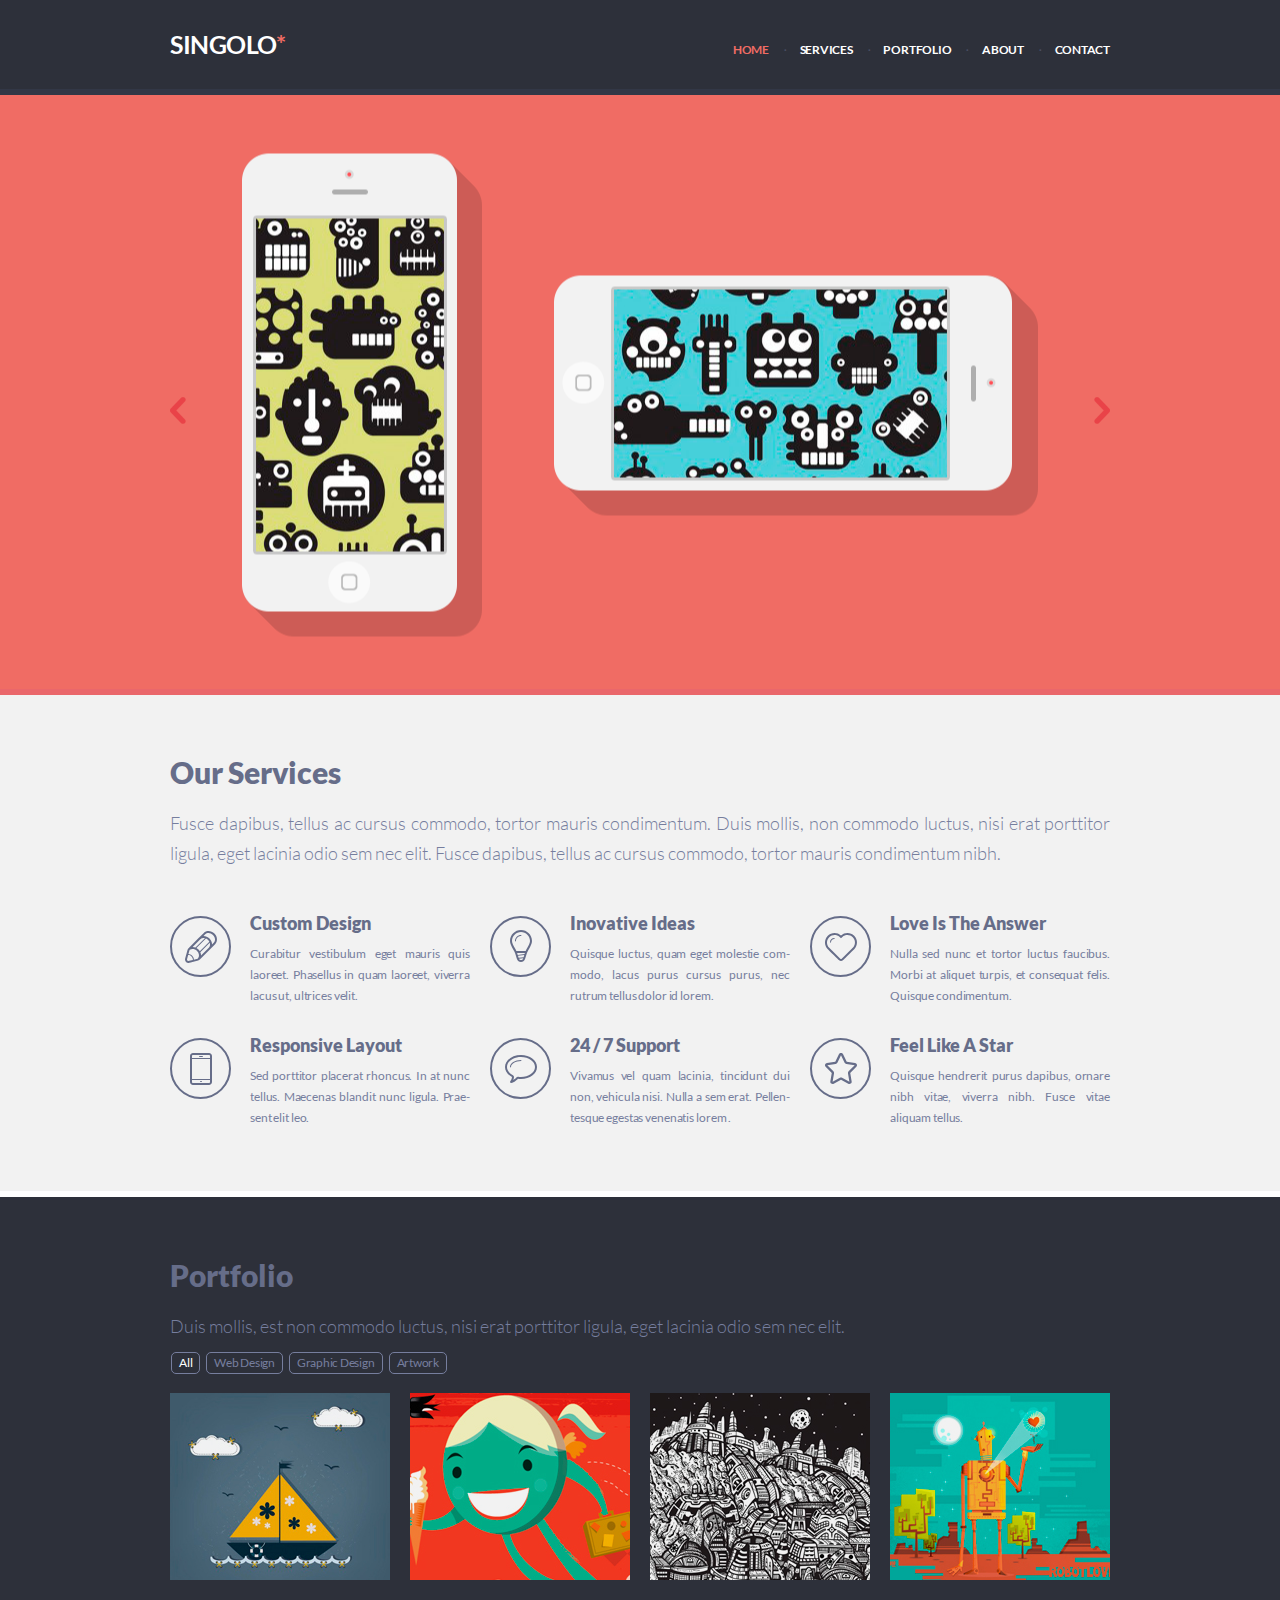
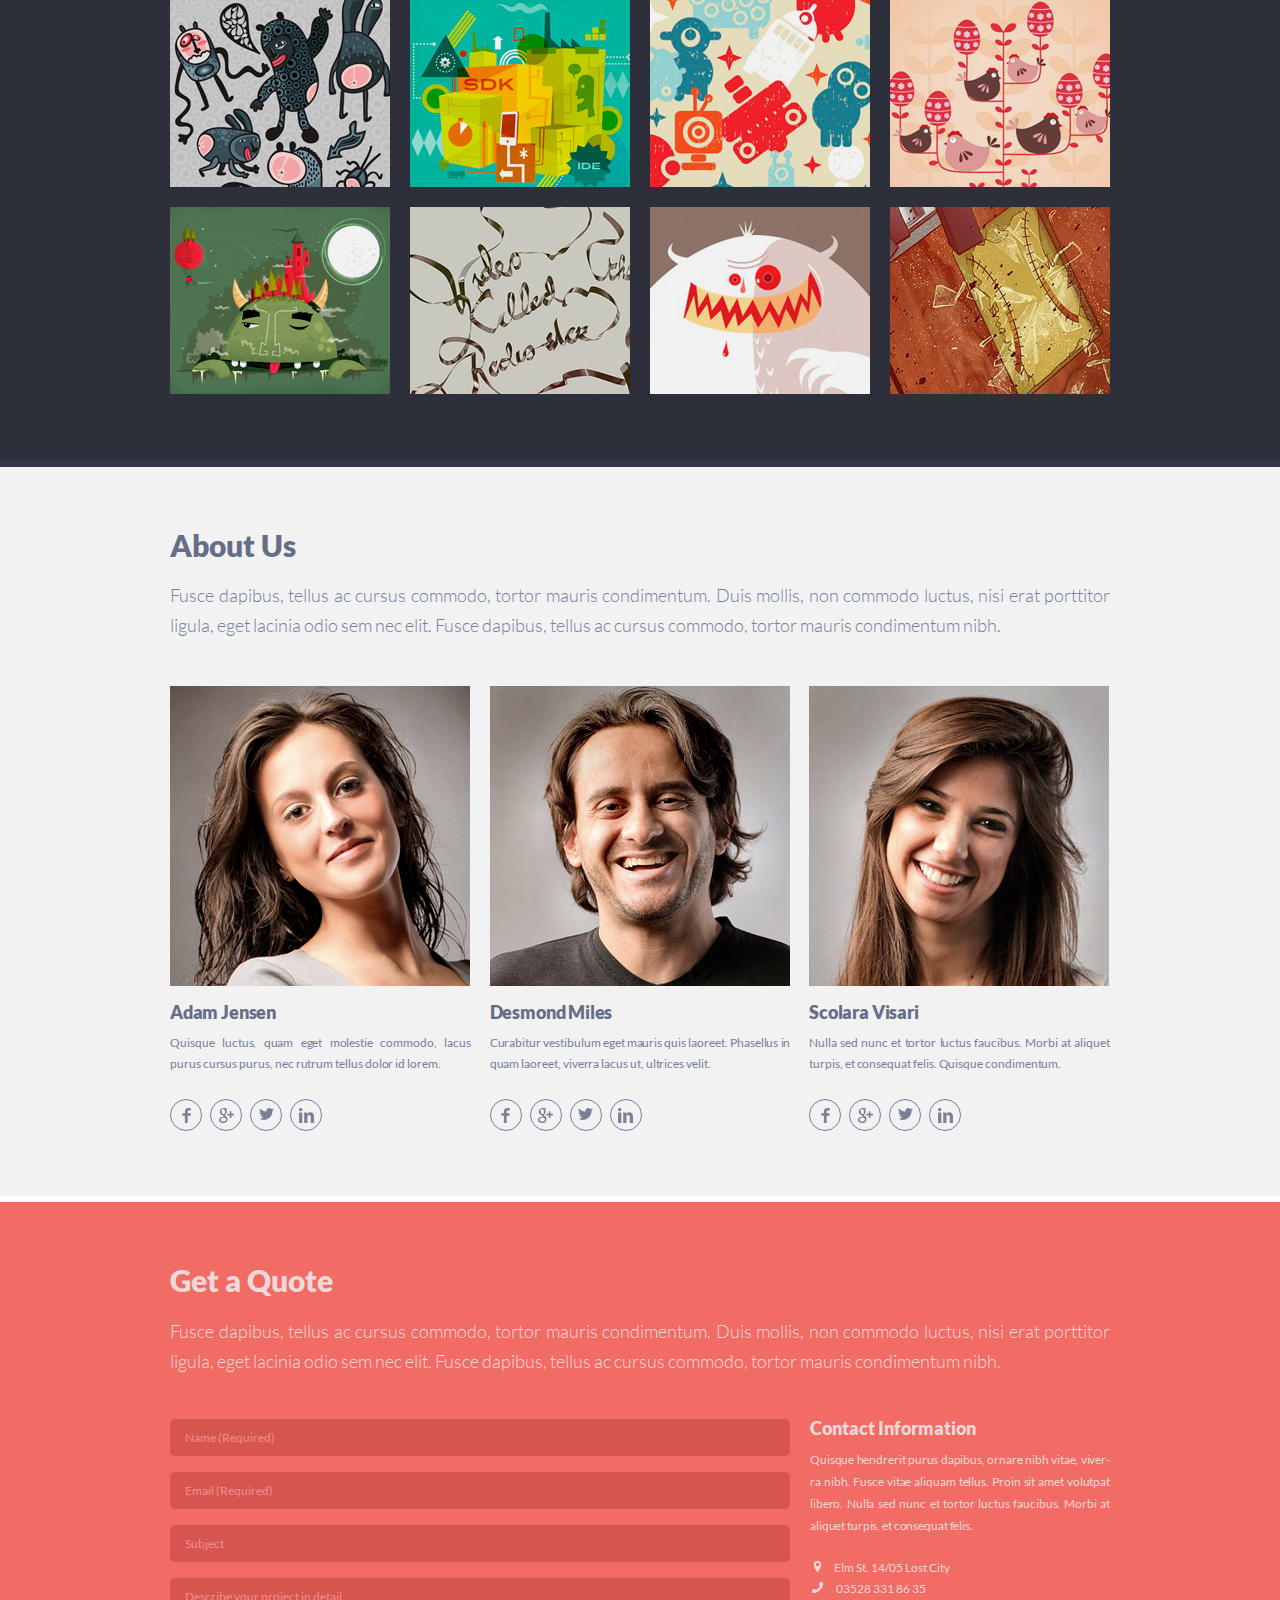
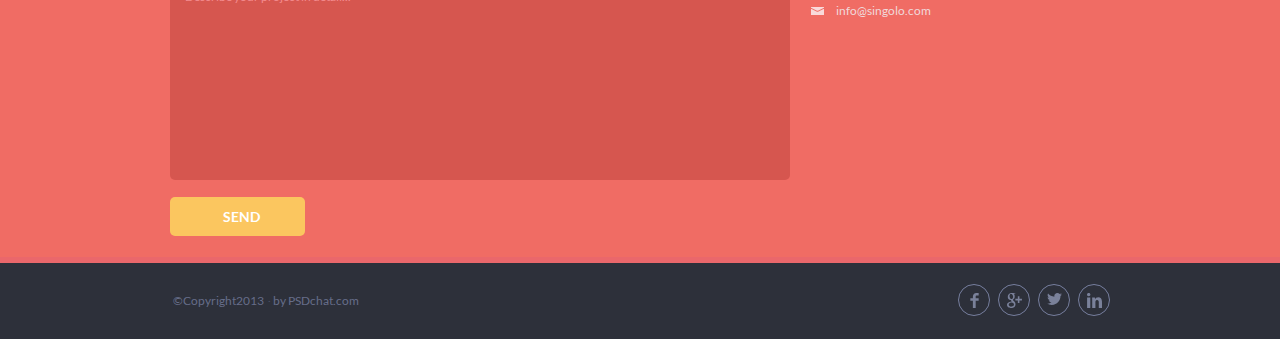
==== commit afcbff2e: "fix: form input required" ====
--- a/index.html
+++ b/index.html
@@ -307,10 +307,10 @@
                     <div class="form">
                         <form action method="POST">
                             <div class="form__group">
-                                <input class="text-reset required" type="text" name="name" placeholder="Name (Required)" required>
+                                <input class="text-reset required-name" type="text" name="name" placeholder="Name (Required)" required>
                             </div>
                             <div class="form__group">
-                                <input class="text-reset required"  type="email" name="emai" placeholder="Email (Required)" required>
+                                <input class="text-reset required-mail"  type="email" name="emai" placeholder="Email (Required)" required>
                             </div>
                             <div class="form__group">
                                 <input type="text" name="text" placeholder="Subject" class="subject text-reset">
--- a/style.css
+++ b/style.css
@@ -625,6 +625,7 @@
     width: 597px;
     background-color: #d6564f;
     border-radius: 5px;
+    color: #fff;
 
     resize: none;
     border: none;
@@ -871,17 +872,12 @@
 }
 
 /* Ссылка-якори с отступом сверху. Устранение смещения из-за фиксированного блока */
-
 .slider,
 .our-services,
 .portfolio,
 .about-us,
 .contact {
-    border-top: 85px solid transparent;
-	margin-top: -85px;
-	-moz-background-clip: padding;
-	-webkit-background-clip: padding-box;
-    background-clip: padding-box; 
+    scroll-margin-top: 85px;
 }
 
 /* responsive */
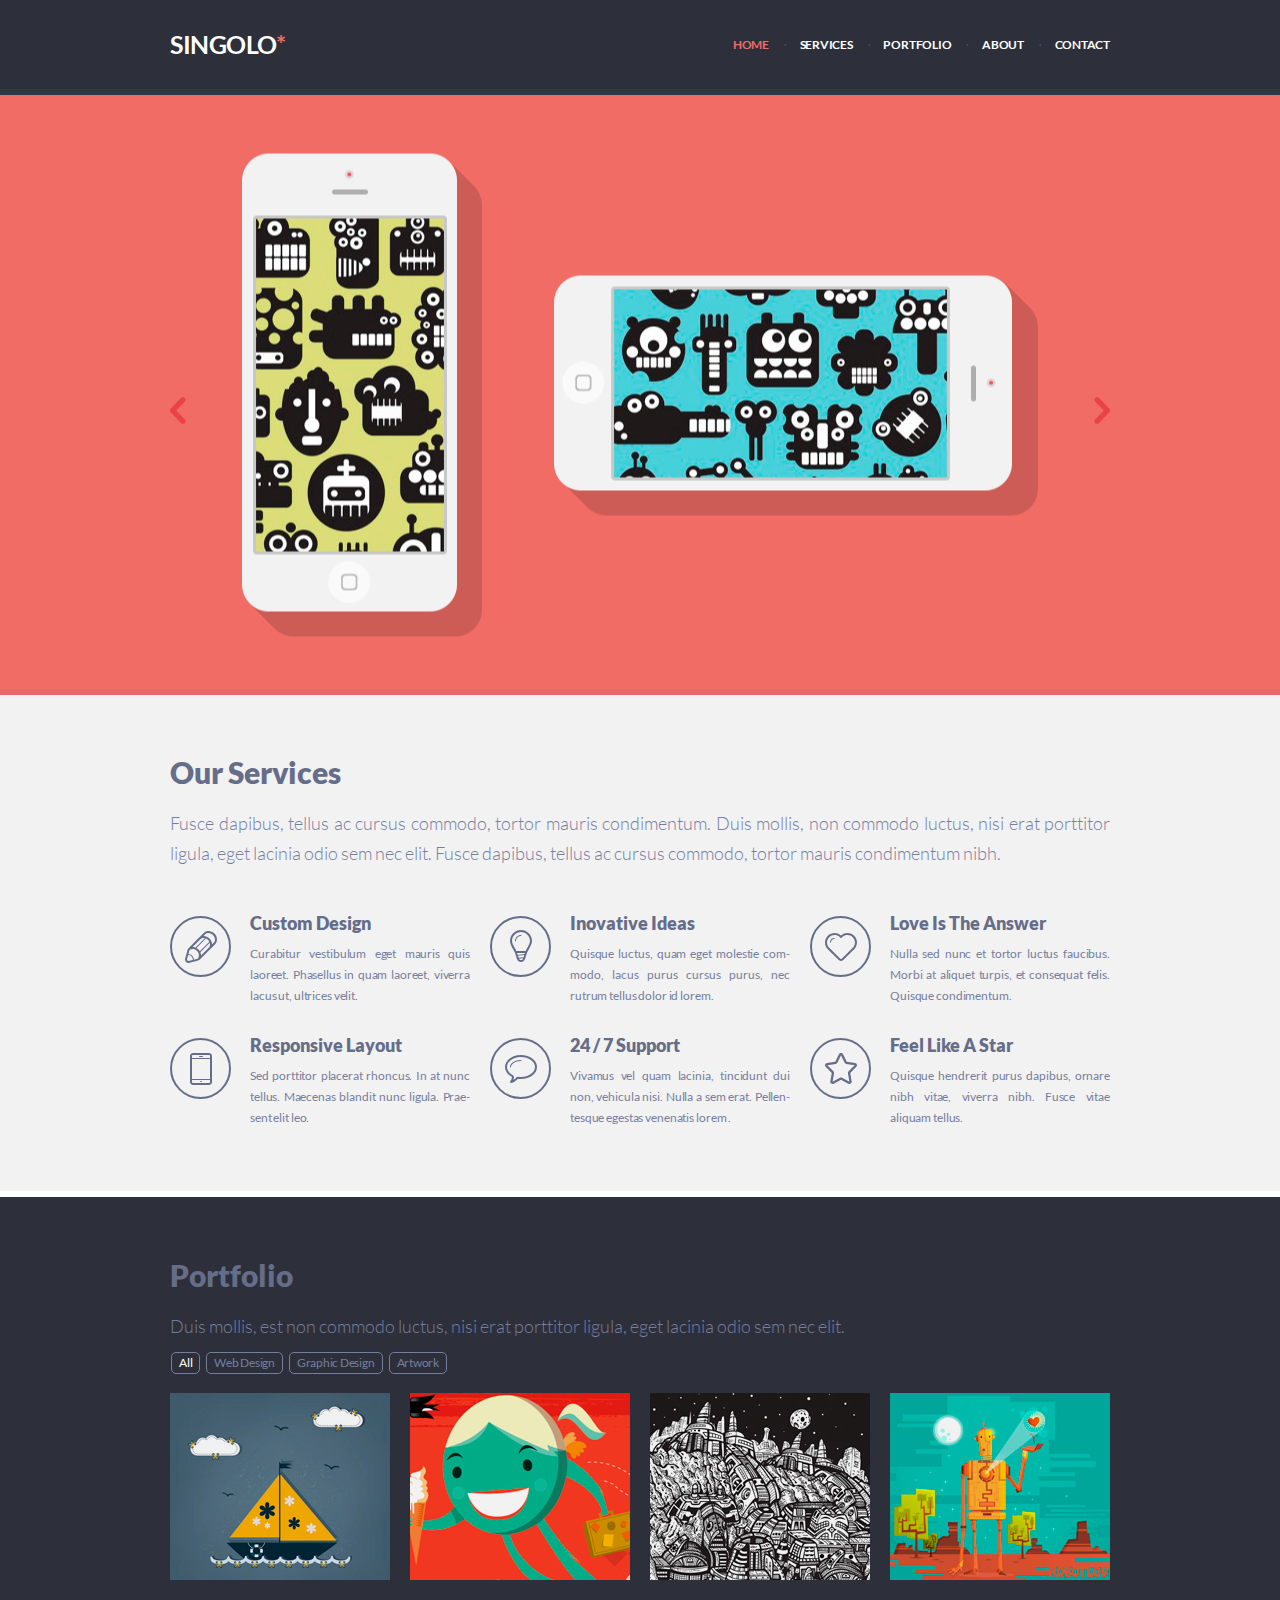
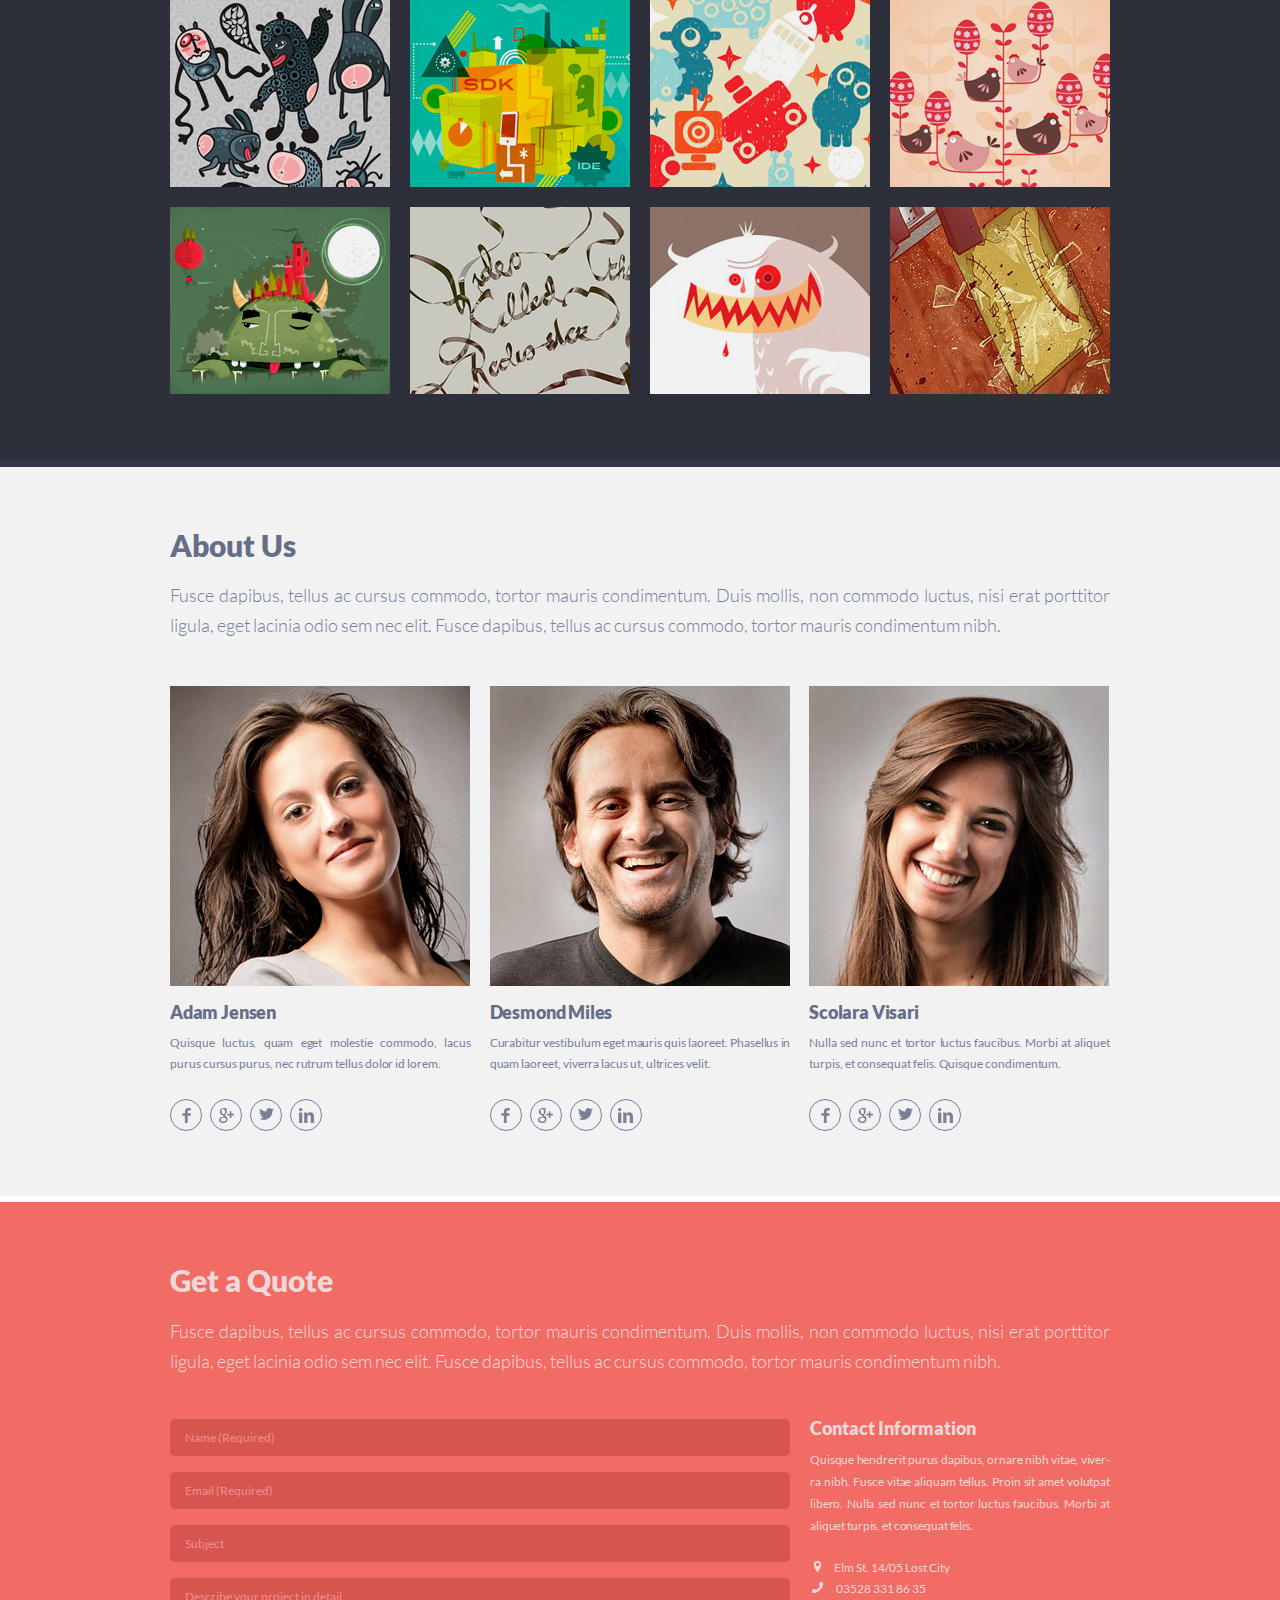
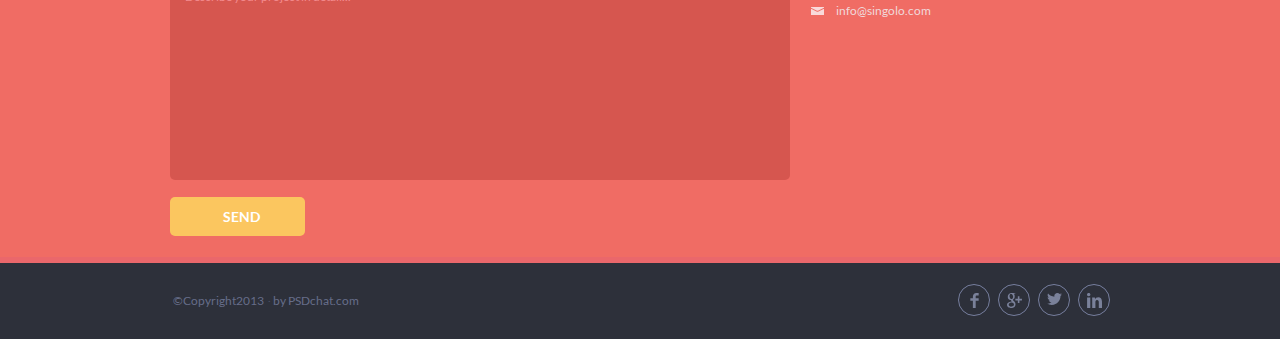
==== commit 56414e3e: "feat: add burger menu in html and css" ====
--- a/index.html
+++ b/index.html
@@ -15,7 +15,7 @@
             <h1 class="logo">
                 singolo<span>*</span>
             </h1>
-            <nav class="header__navigation">
+            <nav class="header__navigation" id="nav">
                 <ul class="navigation">
                     <li class="navigation__item active"><a href="#home">home</a></li>
                     <li class="navigation__item"><a href="#services">services</a></li>
@@ -24,6 +24,11 @@
                     <li class="navigation__item" ><a href="#contact">contact</a></li>
                 </ul>
             </nav>
+
+            <div class="burger" type="button" id="nav-toggle">
+                <span class="burger__item">Menu</span>
+            </div>
+
         </div>
     </header>
     <main class="main">
--- a/style.css
+++ b/style.css
@@ -68,7 +68,7 @@
 .header__wrapper {
     display: flex;
     flex-wrap: wrap;
-    align-items: baseline;
+    align-items: center;
     justify-content: space-between;
 }
 
@@ -880,9 +880,48 @@
     scroll-margin-top: 85px;
 }
 
+/* burger */
+.burger {
+    display: none;
+    position: absolute;
+    left: 20px;
+
+    background: none;
+    border: 0;
+    cursor: pointer;
+    padding: 9px 2px;
+}
+
+.burger__item {
+    display: block;
+    width: 30px;
+    height: 3px;
+    background-color: #fff;
+    font-size: 0px;
+    color: transparent;
+    position: relative;
+}
+
+.burger__item::before,
+.burger__item::after {
+    content: "";
+    width: 30px;
+    height: 3px;
+    background-color: #fff;
+    position: absolute;
+}
+
+.burger__item::before {
+    margin-top: -10px;
+}
+
+.burger__item::after {
+    margin-top: 10px;
+}
+
 /* responsive */
 
-@media (max-width: 768px) {
+@media (min-width: 768px) and (max-width: 1020px) {
     .wrapper {
         padding-left: 29px;
         padding-right: 29px;
@@ -920,22 +959,46 @@
         padding-right: 40px;
     }
 
+    /* employee */
+    img.portrait {
+        width: 100%;
+        height: auto;
+    }
+
+    /* our services */
+    .advantages__item {
+        width: 48%;
+    }
+
+    .advantages__image {
+        padding-right: 20px;
+    }
+
+    .advantages__description {
+        width: auto;
+    }
+
+    .advantages__wrapper-inner {
+        justify-content: flex-start;
+        flex-wrap: nowrap;
+    }
+
     /* portfolio */
     .portfolio__list {
         max-height: 820px;
+        margin-top: 20px;
     }
 
     .portfolio__item img {
-        height: 184px;
-        width: 216px;
-    }
-
-    .portfolio__item img {
-        margin-bottom: 20px;
+        height: auto;
+        width: 100%;
     }
 
     .portfolio__item {
+    width: 31%;
     padding: 0px;
+    box-sizing: border-box;
+    margin-bottom: 20px;
     }
 
     /* about us */
@@ -945,17 +1008,50 @@
     }
 
     /* form */
-    .form,
-    .form__group {
-        width: 442px;
-    }
-
+    .wrapper__inner {
+        flex-wrap: nowrap;
+    }
+
+    .form {
+        width: 63%;
+    }
+
+    .form__group,
     input,
     textarea {
-        width: 419px;
+        width: 100%;
     }
 
     .information {
-        width: 221px;
-    }
-}  +        width: 32%;
+    }
+}
+
+@media (max-width: 767px) and (min-width: 320px) {
+    .header__wrapper {
+        justify-content: center;
+    }
+
+    .header__navigation {
+        position: absolute;
+        left: 0px;
+        top: 90px;
+        background-color: #2D303A;
+        display: none;
+    }
+
+    .navigation {
+        display: flex;
+        flex-wrap: wrap;
+        padding: 0px;
+    }
+
+    .navigation__item {
+        width: 100%;
+        padding: 0px;   
+    }
+
+    .burger {
+        display: block;
+    }
+}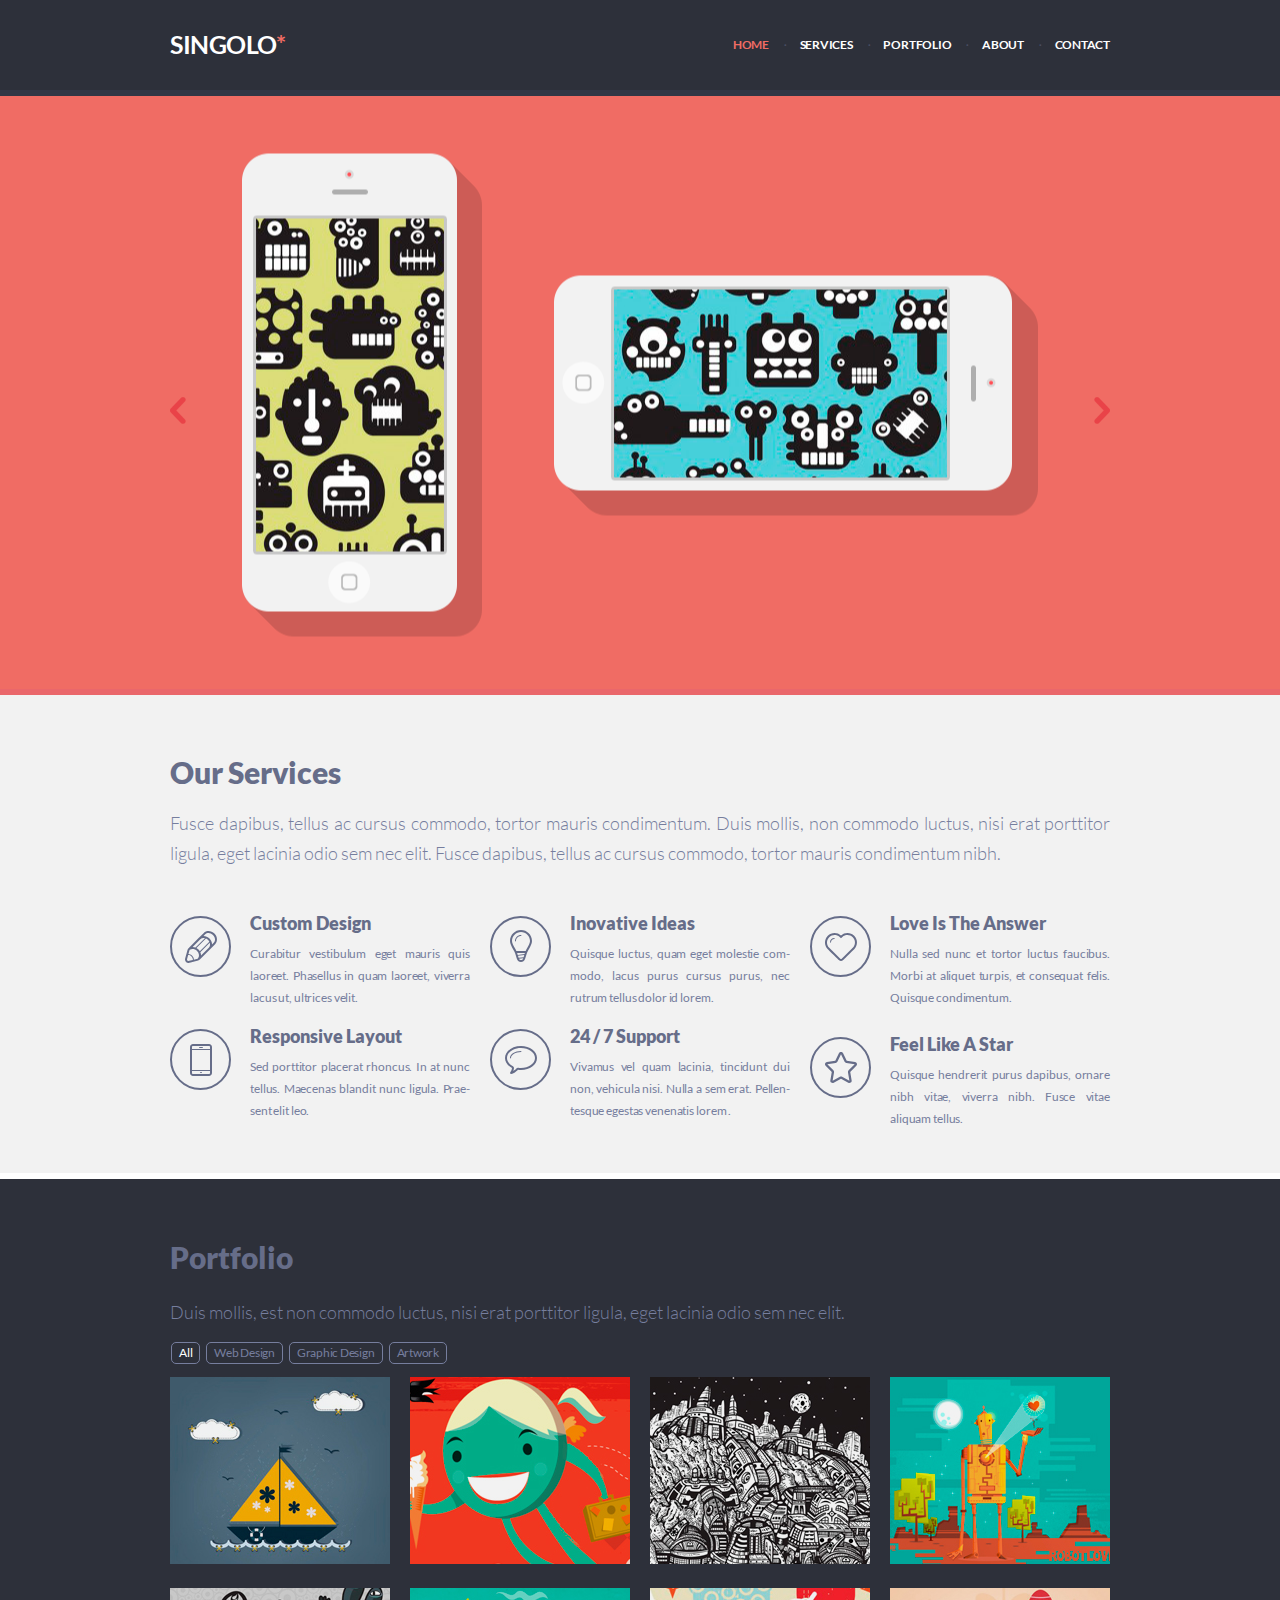
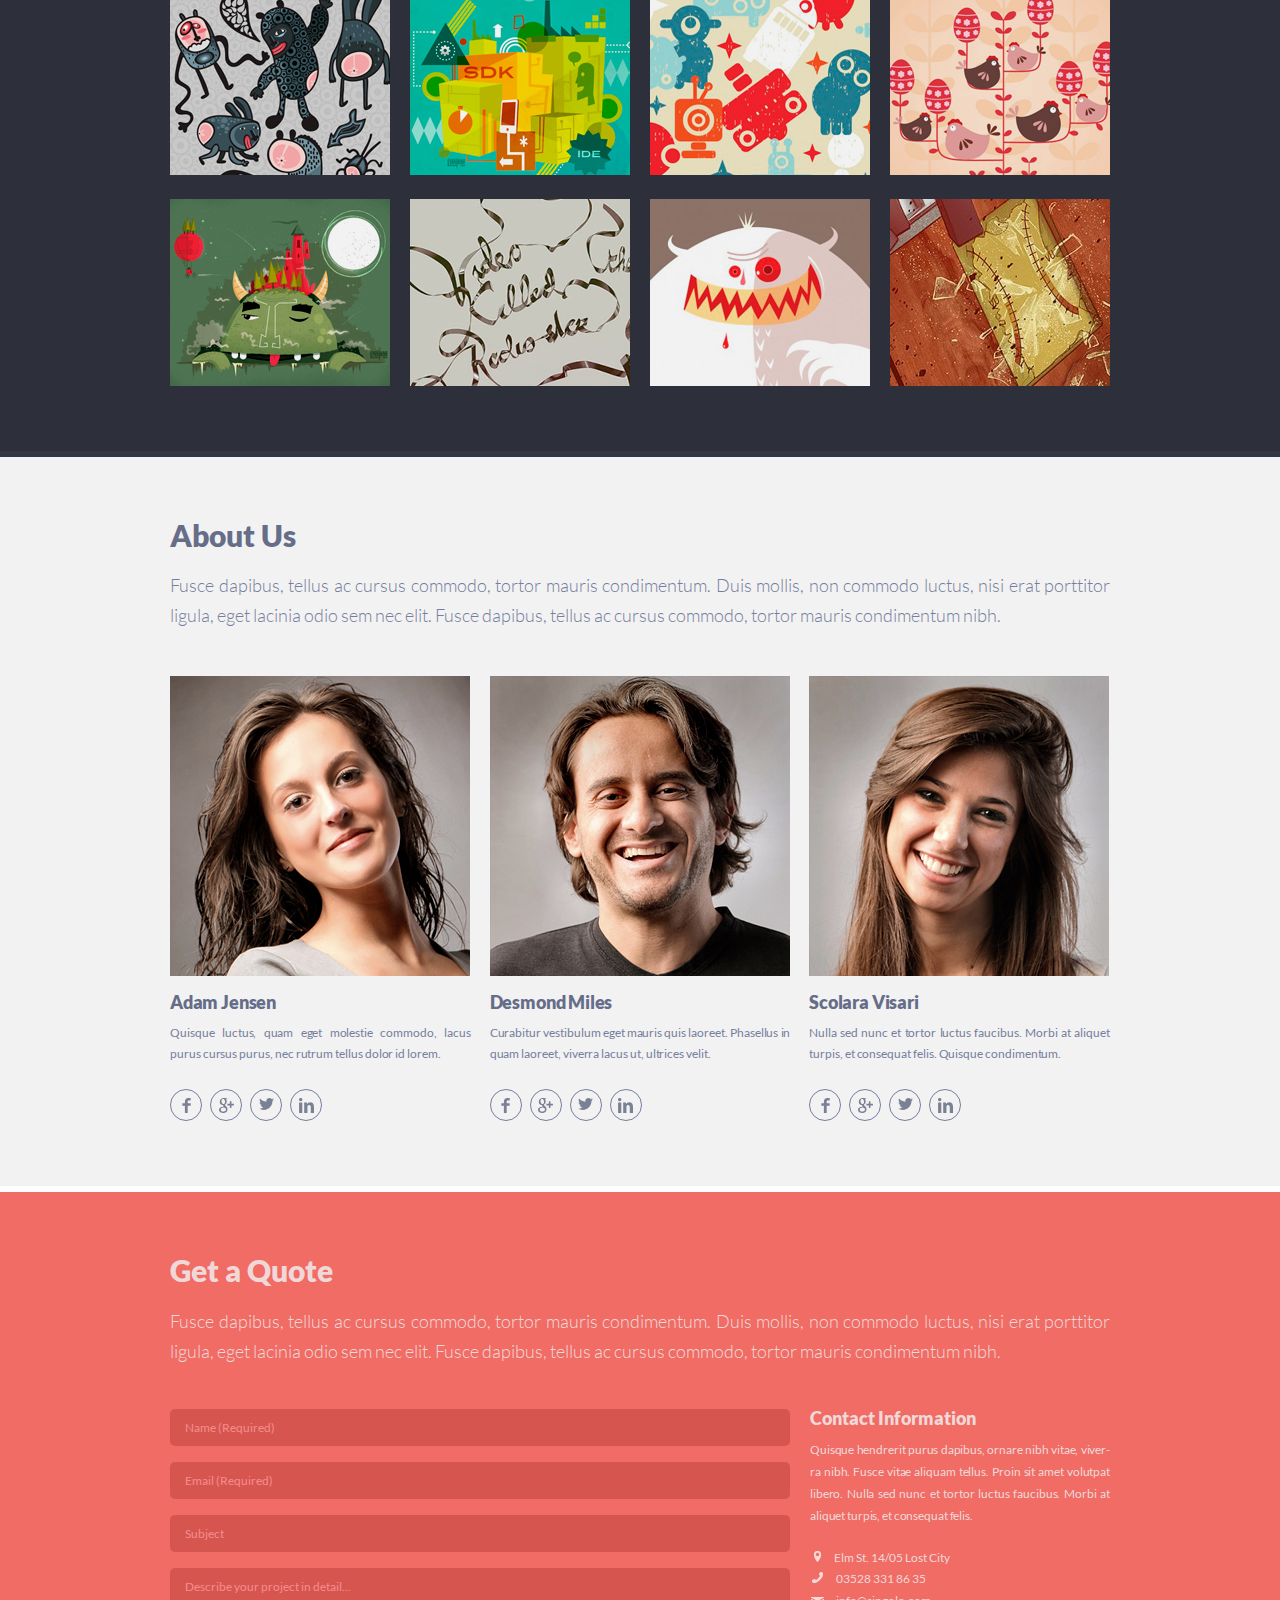
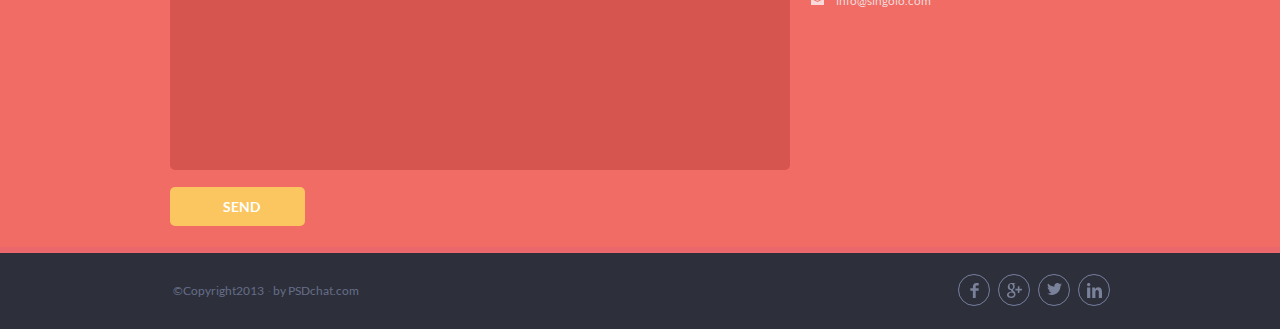
==== commit d4c2733c: "feat: add size 375px <= width < 768px" ====
--- a/index.html
+++ b/index.html
@@ -3,6 +3,9 @@
 <head>
     <meta charset="UTF-8">
     <meta name="viewport" content="width=device-width, initial-scale=1.0">
+    <meta content='true' name='HandheldFriendly'/>
+    <meta content='width' name='MobileOptimized'/>
+    <meta content='yes' name='apple-mobile-web-app-capable'/>
     <link rel="stylesheet" href="style.css">
     <title>Singolo</title>
 </head>
@@ -48,9 +51,9 @@
                   
                   <div class="item">
                     <div class="description slide-2">
-                        <img src="assets/image/slider-DOM/phone-vertical-left.png" alt="iphone-left">  
-                        <img src="assets/image/slider-DOM/phone-vertical-central.png" alt="iphone-central">
-                        <img src="assets/image/slider-DOM/phone-vertical-right.png" alt="iphone-right">
+                        <img src="assets/image/slider-DOM/phone-vertical-left.png" alt="iphone-left" class="phone-left">  
+                        <img src="assets/image/slider-DOM/phone-vertical-central.png" alt="iphone-central" class="phone-central">
+                        <img src="assets/image/slider-DOM/phone-vertical-right.png" alt="iphone-right" class="phone-right">
                     </div>
                   </div>
                   
--- a/style.css
+++ b/style.css
@@ -57,7 +57,7 @@
 .header {
     background-color: #2d303a;
     padding-top: 29px;
-    padding-bottom: 30px;
+    padding-bottom: 31px;
     border-bottom: 6px solid #323746;
     position: fixed;
     top: 0px;
@@ -329,6 +329,11 @@
 .advantages__item {
     width: 300px;
     list-style: none;
+    margin-bottom: 15px;
+}
+
+.advantages__item:last-of-type {
+    margin-bottom: 0px;
 }
 
 .advantages__wrapper-inner {
@@ -359,10 +364,9 @@
     font-family: "Lato", "Arial", sans-serif;
     font-size: 12px;
     font-weight: normal;
-    line-height: 21px;
+    line-height: 22px;
     color: #767e9e;
     padding-top: 7px;
-    padding-bottom: 27px;
     letter-spacing: -0.01em;
     text-align: justify;
 }
@@ -389,6 +393,7 @@
     color: #666d89;
     text-align: left;
     margin: 0px;
+    line-height: 36px;
 }
 
 .portfolio__text {
@@ -400,6 +405,7 @@
     margin: 0px;
     padding-top: 22px;
     padding-bottom: 15px;
+    line-height: 30px;
 }
 
 .tag {
@@ -446,8 +452,7 @@
 }
 
 .portfolio__item {
-    padding-top: 6px;
-    padding-bottom: 10px;
+    margin-bottom: 20px;
 }
 
 .portfolio__item img {
@@ -937,6 +942,7 @@
         height: 364px;
         width: 181px;
     }
+
     .horizontal-on,
     .horizontal-off {
         height: 181px;
@@ -1027,7 +1033,30 @@
     }
 }
 
-@media (max-width: 767px) and (min-width: 320px) {
+@media (max-width: 767px) and (min-width: 375px) {
+    .wrapper {
+        padding-left: 30px;
+        padding-right: 30px;
+    }
+
+    /* main */
+    .main {
+        margin-top: 0px;
+    }
+
+    /* header */
+    .header {
+        padding-top: 24px;
+        padding-bottom: 23px;
+        font-size: 20px;
+        border: none;
+        position: relative;
+    }
+
+    .logo {
+        font-size: 20px;
+    }
+
     .header__wrapper {
         justify-content: center;
     }
@@ -1054,4 +1083,173 @@
     .burger {
         display: block;
     }
+
+    /* slider */
+    .description,
+    .slider {
+        height: 218px;
+    }
+
+    .carousel {
+        margin-top: 109px;
+        width: 95%;
+    }
+
+    .description {
+        justify-content: space-evenly;
+    }
+    
+    .vertical-on,
+    .vertical-off {
+        height: 178px;
+        width: 89px;
+    }
+
+    .horizontal-on,
+    .horizontal-off {
+        height: 89px;
+        width: 178px;
+    }
+
+    .phone-central {
+        height: 178px;
+        width: 89px;
+    }
+
+    .slide-2 {
+        justify-content: center;
+    }
+
+    .phone-left,
+    .phone-right {
+        width: 70px;
+        height: 130px;
+    }
+
+    .phone-left {
+        padding-right: 3%;
+    }
+
+    .phone-right {
+        padding-left: 6%;
+    }
+
+    .arrow {
+        font-size: 25px;
+    }
+
+    .arrow img {
+        width: 14px;
+        height: 25px; 
+    }
+
+    /* our services */
+    .our-services {
+        padding-top: 25px;
+    }
+
+    /* portfolio */
+    .portfolio {
+        padding-top: 42px;
+        padding-bottom: 71px;
+    }
+
+    .portfolio__text {
+        padding-top: 14px;
+        padding-bottom: 10px;
+    }
+
+    .portfolio__item img {
+        width: 151px;
+        height: 128px;
+    }
+
+    .portfolio__list {
+        max-height: 568px;
+        margin-bottom: 0px;
+    }
+
+    li.portfolio__item {
+        padding: 0px;
+        margin-bottom: 14px;
+    }
+
+    /* about-us */
+    .about-us {
+        padding-top: 33px;
+        padding-bottom: 0px;
+    }
+
+    .about-us__text {
+        padding: 14px 0px 14px;
+    }
+
+    .employee {
+        width: 100%;
+    }
+
+    .employee .portrait {
+        width: 314px;
+        height: auto;
+    }
+
+    .employee__name {
+        padding-top: 18px;
+        padding-bottom: 5px;
+    }
+
+    .employee__link {
+        padding-top: 9px;
+        padding-bottom: 34px;
+    }
+
+    /* contact */
+    .contact {
+        padding-top: 44px;
+        padding-bottom: 42px;
+    }
+
+    .contact__text {
+        padding-top: 14px;
+        padding-bottom: 19px;
+    }
+
+    .form,
+    .form__group {
+        width: 100%;
+    }
+
+    input,
+    textarea {
+        width: calc(100% - 23px);
+    }
+
+    input {
+        margin-bottom: 12px;
+    }
+
+    .button {
+        margin-top: 14px;
+        margin-bottom: 32px;
+        padding-top: 17px;
+        padding-bottom: 17px;
+        width: 100%;
+    }
+
+    .information__text {
+        padding-bottom: 15px;
+    }
+
+    /* footer */
+    .footer {
+        padding: 22px 0px;
+    }
+
+    .footer__text {
+        display: none;
+    }
+
+    .footer__link {
+        margin: 0px auto;
+    }
 }